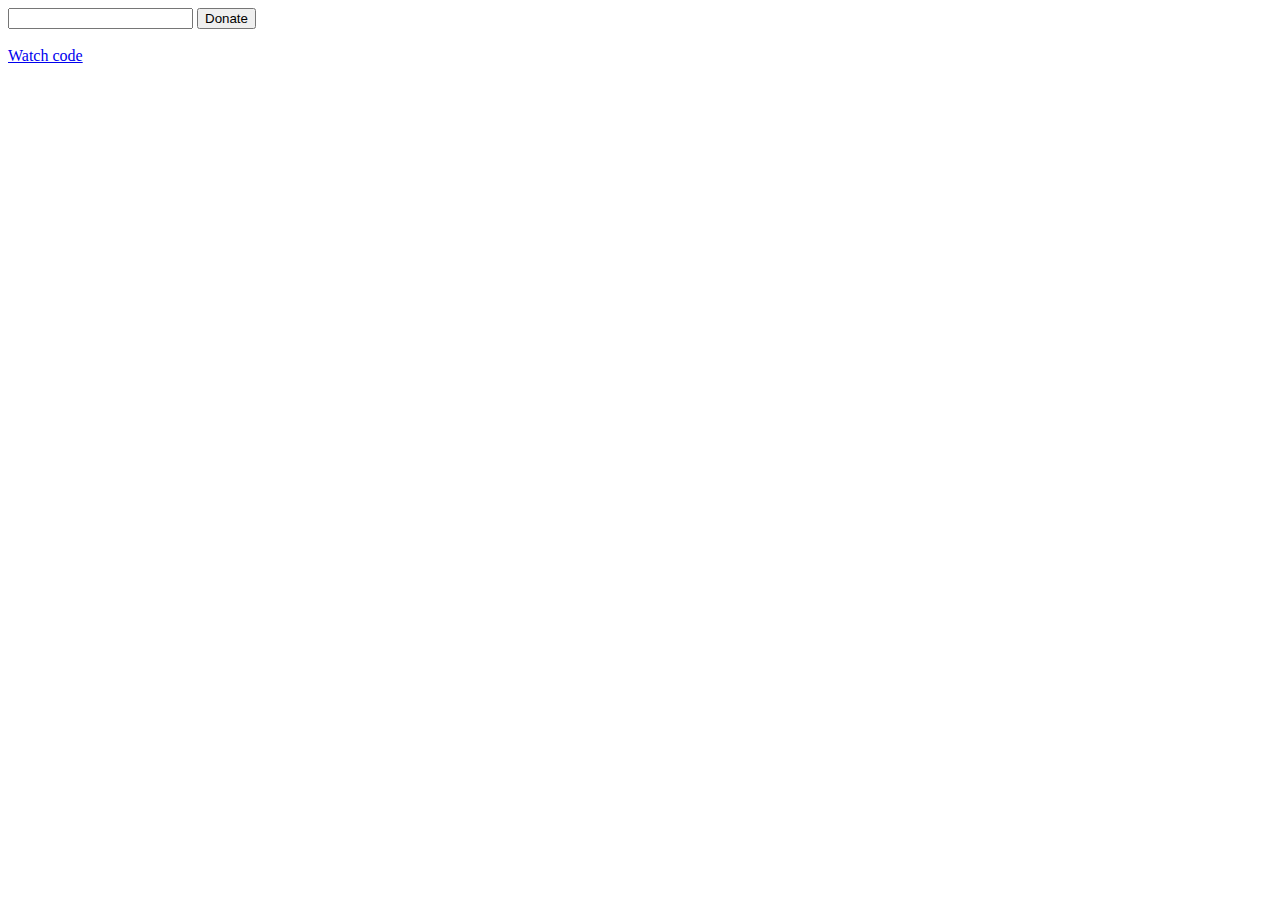
==== index.html @ c43632f7 "Update index.html" ====
<!DOCTYPE html>
<html>

<head>
  <meta charset="UTF-8">
  <meta http-equiv="X-UA-Compatible" content="IE=edge">
  <title>Pi Example</title>
  <meta name="viewport" content="width=device-width, user-scalable=yes">
  <link href="https://cdn.jsdelivr.net/npm/bootstrap@5.0.2/dist/css/bootstrap.min.css" rel="stylesheet" integrity="sha384-EVSTQN3/azprG1Anm3QDgpJLIm9Nao0Yz1ztcQTwFspd3yD65VohhpuuCOmLASjC" crossorigin="anonymous">
  <script src="https://cdn.jsdelivr.net/npm/bootstrap@5.0.2/dist/js/bootstrap.bundle.min.js" integrity="sha384-MrcW6ZMFYlzcLA8Nl+NtUVF0sA7MsXsP1UyJoMp4YLEuNSfAP+JcXn/tWtIaxVXM" crossorigin="anonymous"></script>
  <script src="https://sdk.minepi.com/pi-sdk.js"></script>
  <script src="https://code.jquery.com/jquery-3.5.1.min.js"></script>
</head>

<body>
  <div class="container form-group text-center">
    <input id="pi_donate" name="pi_donate" class="form-text" type="number" min="0" step="0.01" lang="en-US" />
    <input id="button_click" name="button_click" value="Donate" type="button" class="btn btn-primary" />
    <br /><br />
    <a href="https://github.com/rockcesar/PiNetworkDevelopments/" target="_blank" class="btn btn-link">Watch code</a>
  </div>
  
  <script type="text/javascript">
    $(document).ready(function() {
      const Pi = window.Pi;
      Pi.init({ version: "2.0" });
      
      async function auth() {
        try {
          const scopes = ['username', 'payments', 'wallet_address'];
          
          function onIncompletePaymentFound(payment) {
            $.post("server.php", {
              'action': 'complete',
              'paymentId': payment.identifier,
              'txid': payment.transaction.txid,
              'app_client': 'auth_example'
            });
          }
          
          Pi.authenticate(scopes, onIncompletePaymentFound).then(function(auth) {
            $("#button_click").click(function() {
              if (parseFloat($("#pi_donate").val()) > 0) {
                $("#button_click").prop("disabled", true);
                transfer();
              }
            });
          }).catch(function(error) {
            console.error(error);
          });
        } catch (err) {
          alert(err);
        }
      }
      
      async function transfer() {
        try {
          const payment = Pi.createPayment({
            amount: parseFloat($("#pi_donate").val()),
            memo: "Demo transfer request",
            metadata: { paymentType: "donation" }
          }, {
            onReadyForServerApproval: function(paymentId) {
              $.post("server.js", {
                'action': 'approve',
                'paymentId': paymentId,
                'app_client': 'auth_example'
              }).fail(function() {
                $("#button_click").prop("disabled", false);
              });
            },
            onReadyForServerCompletion: function(paymentId, txid) {
              $.post("server.js", {
                'action': 'complete',
                'paymentId': paymentId,
                "txid": txid,
                'app_client': 'auth_example'
              }).fail(function() {
                $("#button_click").prop("disabled", false);
              });
            },
            onCancel: function() { $("#button_click").prop("disabled", false); },
            onError: function() { $("#button_click").prop("disabled", false); }
          });
        } catch (err) {
          $("#button_click").prop("disabled", false);
          alert(err);
        }
      }
      
      auth();
    });
  </script>
</body>

</html>
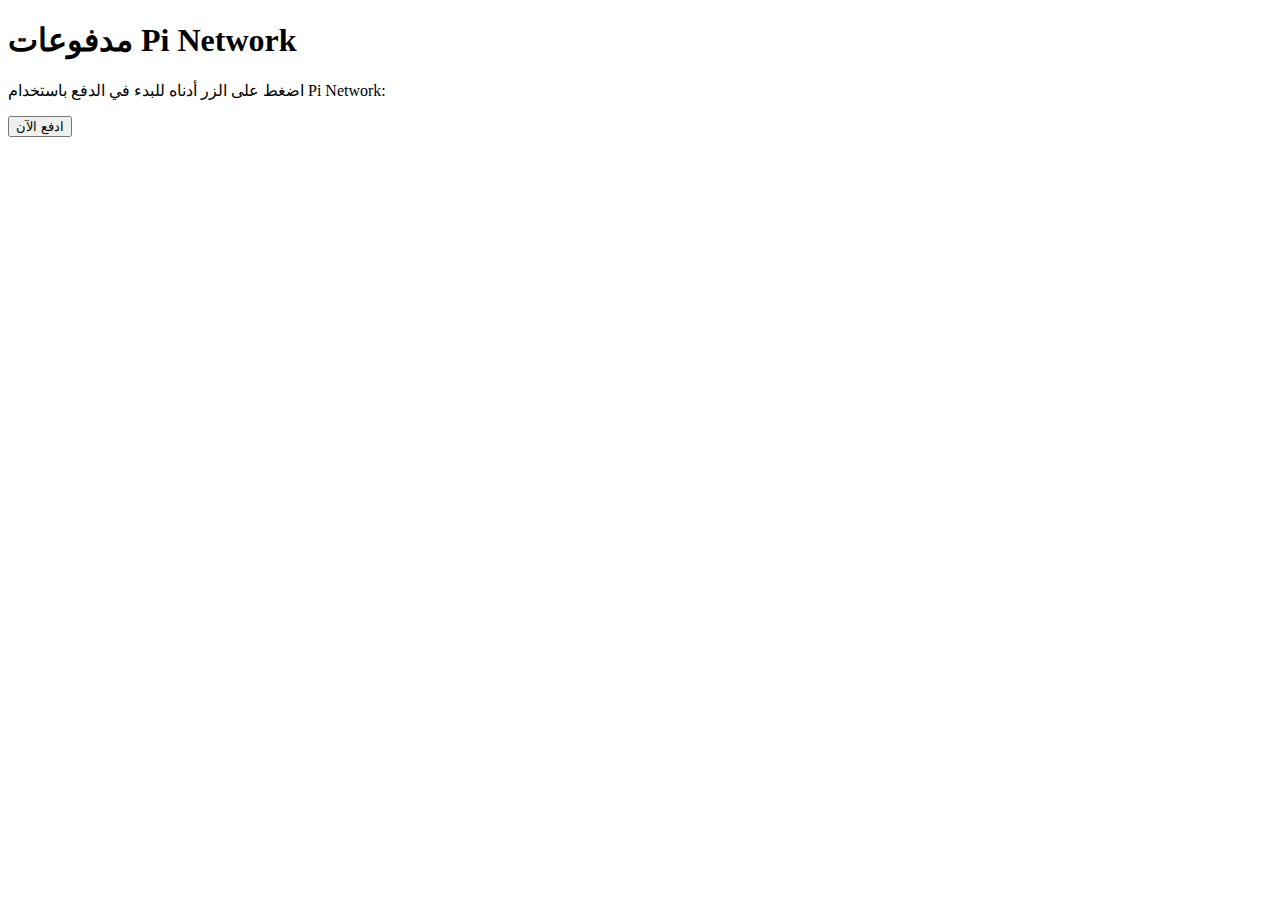
==== commit 0fb7d0b0: "Update index.html" ====
--- a/index.html
+++ b/index.html
@@ -1,96 +1,61 @@
 <!DOCTYPE html>
-<html>
-
+<html lang="en">
 <head>
   <meta charset="UTF-8">
-  <meta http-equiv="X-UA-Compatible" content="IE=edge">
-  <title>Pi Example</title>
-  <meta name="viewport" content="width=device-width, user-scalable=yes">
-  <link href="https://cdn.jsdelivr.net/npm/bootstrap@5.0.2/dist/css/bootstrap.min.css" rel="stylesheet" integrity="sha384-EVSTQN3/azprG1Anm3QDgpJLIm9Nao0Yz1ztcQTwFspd3yD65VohhpuuCOmLASjC" crossorigin="anonymous">
-  <script src="https://cdn.jsdelivr.net/npm/bootstrap@5.0.2/dist/js/bootstrap.bundle.min.js" integrity="sha384-MrcW6ZMFYlzcLA8Nl+NtUVF0sA7MsXsP1UyJoMp4YLEuNSfAP+JcXn/tWtIaxVXM" crossorigin="anonymous"></script>
-  <script src="https://sdk.minepi.com/pi-sdk.js"></script>
-  <script src="https://code.jquery.com/jquery-3.5.1.min.js"></script>
+  <meta name="viewport" content="width=device-width, initial-scale=1.0">
+  <title>مدفوعات Pi Network</title>
+  <script>
+    async function initiatePayment() {
+      const paymentData = {
+        productId: "12345", // معرف المنتج
+        amount: 10, // المبلغ بالدولار
+        memo: "Purchase Item",
+      };
+
+      try {
+        // إرسال طلب لإنشاء دفعة
+        const createResponse = await fetch("http://localhost:8000/payments/create", {
+          method: "POST",
+          headers: {
+            "Content-Type": "application/json",
+          },
+          credentials: "include", // للسماح باستخدام الكوكيز
+          body: JSON.stringify(paymentData),
+        });
+
+        const createResult = await createResponse.json();
+        if (createResponse.ok) {
+          const paymentId = createResult.paymentId; // استرجاع معرف الدفع
+
+          // تأكيد الدفع
+          const approveResponse = await fetch("http://localhost:8000/payments/approve", {
+            method: "POST",
+            headers: {
+              "Content-Type": "application/json",
+            },
+            credentials: "include",
+            body: JSON.stringify({ paymentId }),
+          });
+
+          const approveResult = await approveResponse.json();
+          if (approveResponse.ok) {
+            alert(`تمت الموافقة على الدفع: ${approveResult.message}`);
+          } else {
+            alert(`خطأ: ${approveResult.message}`);
+          }
+        } else {
+          alert(`خطأ في إنشاء الدفع: ${createResult.message}`);
+        }
+      } catch (error) {
+        console.error("حدث خطأ أثناء معالجة الدفع:", error);
+        alert("حدث خطأ أثناء الدفع. يُرجى المحاولة لاحقًا.");
+      }
+    }
+  </script>
 </head>
-
 <body>
-  <div class="container form-group text-center">
-    <input id="pi_donate" name="pi_donate" class="form-text" type="number" min="0" step="0.01" lang="en-US" />
-    <input id="button_click" name="button_click" value="Donate" type="button" class="btn btn-primary" />
-    <br /><br />
-    <a href="https://github.com/rockcesar/PiNetworkDevelopments/" target="_blank" class="btn btn-link">Watch code</a>
-  </div>
-  
-  <script type="text/javascript">
-    $(document).ready(function() {
-      const Pi = window.Pi;
-      Pi.init({ version: "2.0" });
-      
-      async function auth() {
-        try {
-          const scopes = ['username', 'payments', 'wallet_address'];
-          
-          function onIncompletePaymentFound(payment) {
-            $.post("server.php", {
-              'action': 'complete',
-              'paymentId': payment.identifier,
-              'txid': payment.transaction.txid,
-              'app_client': 'auth_example'
-            });
-          }
-          
-          Pi.authenticate(scopes, onIncompletePaymentFound).then(function(auth) {
-            $("#button_click").click(function() {
-              if (parseFloat($("#pi_donate").val()) > 0) {
-                $("#button_click").prop("disabled", true);
-                transfer();
-              }
-            });
-          }).catch(function(error) {
-            console.error(error);
-          });
-        } catch (err) {
-          alert(err);
-        }
-      }
-      
-      async function transfer() {
-        try {
-          const payment = Pi.createPayment({
-            amount: parseFloat($("#pi_donate").val()),
-            memo: "Demo transfer request",
-            metadata: { paymentType: "donation" }
-          }, {
-            onReadyForServerApproval: function(paymentId) {
-              $.post("server.js", {
-                'action': 'approve',
-                'paymentId': paymentId,
-                'app_client': 'auth_example'
-              }).fail(function() {
-                $("#button_click").prop("disabled", false);
-              });
-            },
-            onReadyForServerCompletion: function(paymentId, txid) {
-              $.post("server.js", {
-                'action': 'complete',
-                'paymentId': paymentId,
-                "txid": txid,
-                'app_client': 'auth_example'
-              }).fail(function() {
-                $("#button_click").prop("disabled", false);
-              });
-            },
-            onCancel: function() { $("#button_click").prop("disabled", false); },
-            onError: function() { $("#button_click").prop("disabled", false); }
-          });
-        } catch (err) {
-          $("#button_click").prop("disabled", false);
-          alert(err);
-        }
-      }
-      
-      auth();
-    });
-  </script>
+  <h1>مدفوعات Pi Network</h1>
+  <p>اضغط على الزر أدناه للبدء في الدفع باستخدام Pi Network:</p>
+  <button onclick="initiatePayment()">ادفع الآن</button>
 </body>
-
 </html>
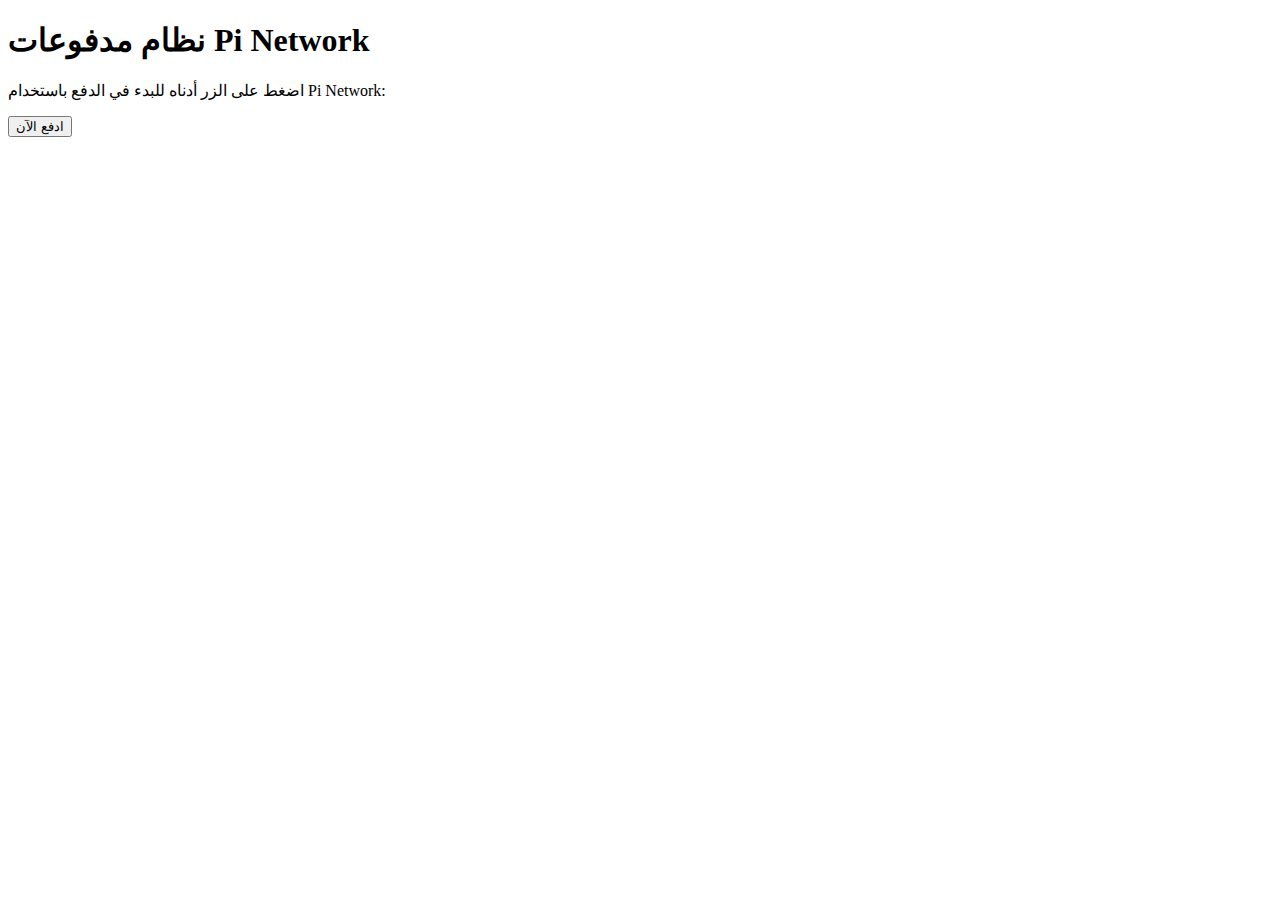
==== commit 677fa6b1: "Update index.html" ====
--- a/index.html
+++ b/index.html
@@ -5,57 +5,82 @@
   <meta name="viewport" content="width=device-width, initial-scale=1.0">
   <title>مدفوعات Pi Network</title>
   <script>
-    async function initiatePayment() {
-      const paymentData = {
-        productId: "12345", // معرف المنتج
-        amount: 10, // المبلغ بالدولار
-        memo: "Purchase Item",
-      };
+    // مفتاح API الخاص بـ Pi Network
+    const API_KEY = "wbegvil1tpnoi8o2tkieob8e5c1aluxmsit83kh6wyocipcmsw283j7fhfwebjuv";
 
+    async function createPayment(productId, amount, memo) {
       try {
-        // إرسال طلب لإنشاء دفعة
-        const createResponse = await fetch("http://localhost:8000/payments/create", {
+        // إرسال طلب إلى Pi Network لإنشاء دفعة
+        const response = await fetch("https://api.minepi.com/v2/payments", {
           method: "POST",
           headers: {
             "Content-Type": "application/json",
+            Authorization: `Key ${API_KEY}`,
           },
-          credentials: "include", // للسماح باستخدام الكوكيز
-          body: JSON.stringify(paymentData),
+          body: JSON.stringify({
+            amount: amount,
+            memo: memo,
+            metadata: { productId: productId },
+          }),
         });
 
-        const createResult = await createResponse.json();
-        if (createResponse.ok) {
-          const paymentId = createResult.paymentId; // استرجاع معرف الدفع
-
-          // تأكيد الدفع
-          const approveResponse = await fetch("http://localhost:8000/payments/approve", {
-            method: "POST",
-            headers: {
-              "Content-Type": "application/json",
-            },
-            credentials: "include",
-            body: JSON.stringify({ paymentId }),
-          });
-
-          const approveResult = await approveResponse.json();
-          if (approveResponse.ok) {
-            alert(`تمت الموافقة على الدفع: ${approveResult.message}`);
-          } else {
-            alert(`خطأ: ${approveResult.message}`);
-          }
+        if (response.ok) {
+          const data = await response.json();
+          return data.paymentId; // معرف الدفع المُنشأ
         } else {
-          alert(`خطأ في إنشاء الدفع: ${createResult.message}`);
+          const errorData = await response.json();
+          console.error("Error creating payment:", errorData);
+          alert("فشل إنشاء الدفع، تحقق من البيانات.");
+          return null;
         }
       } catch (error) {
-        console.error("حدث خطأ أثناء معالجة الدفع:", error);
-        alert("حدث خطأ أثناء الدفع. يُرجى المحاولة لاحقًا.");
+        console.error("Error:", error);
+        alert("خطأ أثناء إنشاء الدفع.");
+        return null;
+      }
+    }
+
+    async function approvePayment(paymentId) {
+      try {
+        // إرسال طلب الموافقة على الدفع
+        const response = await fetch(`https://api.minepi.com/v2/payments/${paymentId}/approve`, {
+          method: "POST",
+          headers: {
+            Authorization: `Key ${API_KEY}`,
+          },
+        });
+
+        if (response.ok) {
+          alert(`تمت الموافقة على الدفع: ${paymentId}`);
+        } else {
+          const errorData = await response.json();
+          console.error("Error approving payment:", errorData);
+          alert("فشل الموافقة على الدفع.");
+        }
+      } catch (error) {
+        console.error("Error:", error);
+        alert("حدث خطأ أثناء الموافقة على الدفع.");
+      }
+    }
+
+    async function handlePayment() {
+      const productId = "12345"; // معرف المنتج
+      const amount = 10; // المبلغ بالدولار
+      const memo = "Purchase Item"; // وصف الدفعة
+
+      // إنشاء الدفع
+      const paymentId = await createPayment(productId, amount, memo);
+
+      if (paymentId) {
+        // الموافقة على الدفع إذا تم إنشاؤه بنجاح
+        await approvePayment(paymentId);
       }
     }
   </script>
 </head>
 <body>
-  <h1>مدفوعات Pi Network</h1>
+  <h1>نظام مدفوعات Pi Network</h1>
   <p>اضغط على الزر أدناه للبدء في الدفع باستخدام Pi Network:</p>
-  <button onclick="initiatePayment()">ادفع الآن</button>
+  <button onclick="handlePayment()">ادفع الآن</button>
 </body>
 </html>
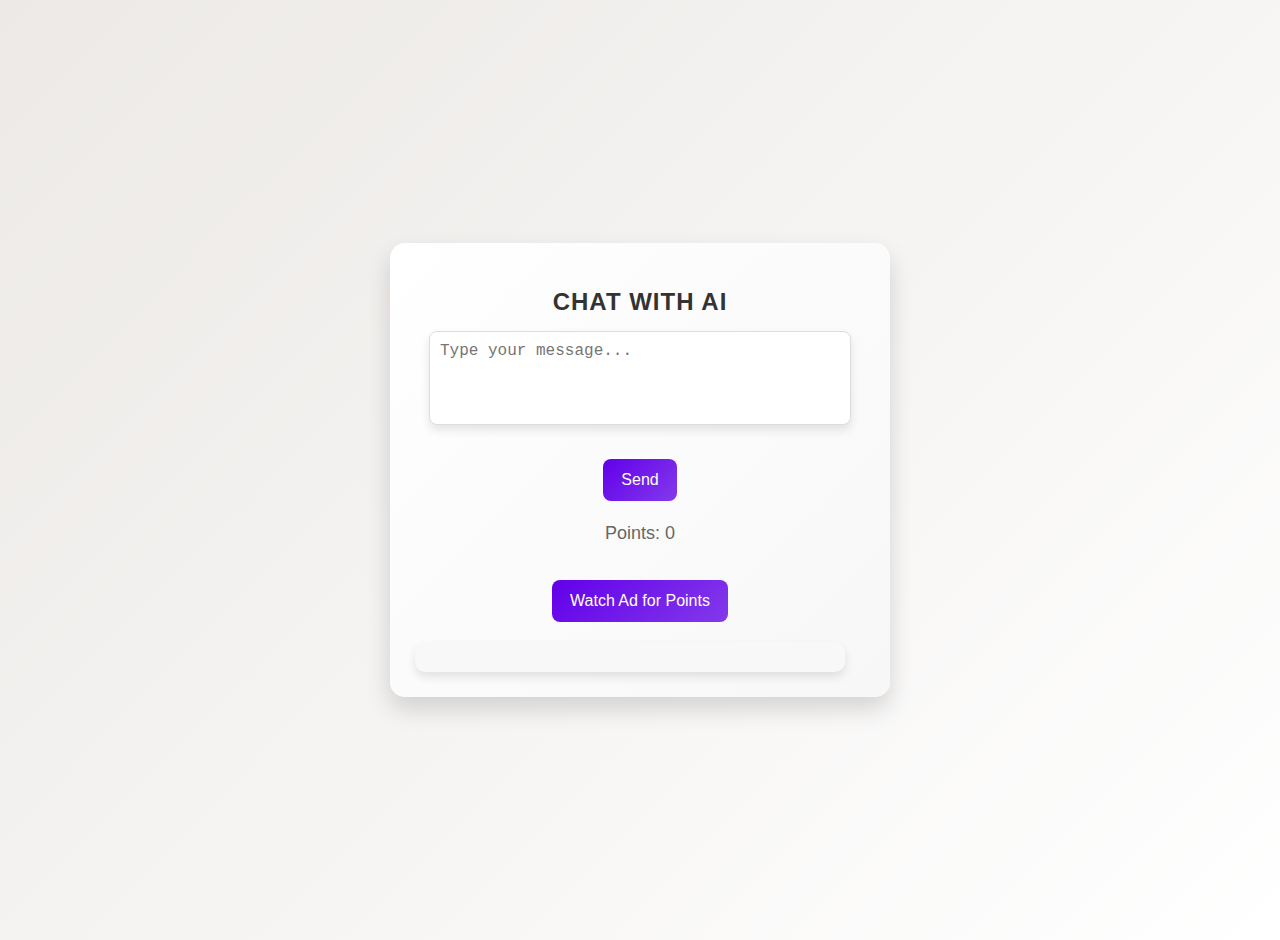
==== commit b2503e45: "Add files via upload" ====
--- a/index.html
+++ b/index.html
@@ -1,86 +1,243 @@
 <!DOCTYPE html>
 <html lang="en">
 <head>
-  <meta charset="UTF-8">
-  <meta name="viewport" content="width=device-width, initial-scale=1.0">
-  <title>مدفوعات Pi Network</title>
-  <script>
-    // مفتاح API الخاص بـ Pi Network
-    const API_KEY = "wbegvil1tpnoi8o2tkieob8e5c1aluxmsit83kh6wyocipcmsw283j7fhfwebjuv";
-
-    async function createPayment(productId, amount, memo) {
-      try {
-        // إرسال طلب إلى Pi Network لإنشاء دفعة
-        const response = await fetch("https://api.minepi.com/v2/payments", {
-          method: "POST",
-          headers: {
-            "Content-Type": "application/json",
-            Authorization: `Key ${API_KEY}`,
-          },
-          body: JSON.stringify({
-            amount: amount,
-            memo: memo,
-            metadata: { productId: productId },
-          }),
-        });
-
-        if (response.ok) {
-          const data = await response.json();
-          return data.paymentId; // معرف الدفع المُنشأ
-        } else {
-          const errorData = await response.json();
-          console.error("Error creating payment:", errorData);
-          alert("فشل إنشاء الدفع، تحقق من البيانات.");
-          return null;
-        }
-      } catch (error) {
-        console.error("Error:", error);
-        alert("خطأ أثناء إنشاء الدفع.");
-        return null;
-      }
-    }
-
-    async function approvePayment(paymentId) {
-      try {
-        // إرسال طلب الموافقة على الدفع
-        const response = await fetch(`https://api.minepi.com/v2/payments/${paymentId}/approve`, {
-          method: "POST",
-          headers: {
-            Authorization: `Key ${API_KEY}`,
-          },
-        });
-
-        if (response.ok) {
-          alert(`تمت الموافقة على الدفع: ${paymentId}`);
-        } else {
-          const errorData = await response.json();
-          console.error("Error approving payment:", errorData);
-          alert("فشل الموافقة على الدفع.");
-        }
-      } catch (error) {
-        console.error("Error:", error);
-        alert("حدث خطأ أثناء الموافقة على الدفع.");
-      }
-    }
-
-    async function handlePayment() {
-      const productId = "12345"; // معرف المنتج
-      const amount = 10; // المبلغ بالدولار
-      const memo = "Purchase Item"; // وصف الدفعة
-
-      // إنشاء الدفع
-      const paymentId = await createPayment(productId, amount, memo);
-
-      if (paymentId) {
-        // الموافقة على الدفع إذا تم إنشاؤه بنجاح
-        await approvePayment(paymentId);
-      }
-    }
-  </script>
+    <meta charset="UTF-8">
+    <meta name="viewport" content="width=device-width, initial-scale=1.0" />
+    <title>Chat with AI</title>
+    <meta name="description" content="Chat with AI and earn points by watching ads" />
+    <script type="text/javascript" src="https://ajax.googleapis.com/ajax/libs/jquery/3.6.0/jquery.min.js"></script>
+    <script src="https://sdk.minepi.com/pi-sdk.js"></script>
+    <style>
+        body {
+            font-family: "Poppins", Arial, sans-serif;
+            display: flex;
+            flex-direction: column;
+            align-items: center;
+            justify-content: center;
+            height: 100vh;
+            background: linear-gradient(135deg, #ece9e6, #ffffff);
+            text-align: center;
+            margin: 0;
+            padding: 20px;
+        }
+
+        .container {
+            background: linear-gradient(135deg, #ffffff, #f7f7f7);
+            padding: 25px;
+            border-radius: 15px;
+            box-shadow: 0px 12px 24px rgba(0, 0, 0, 0.15);
+            width: 90%;
+            max-width: 450px;
+            transition: transform 0.3s ease-in-out, box-shadow 0.3s ease-in-out;
+        }
+
+        .container:hover {
+            transform: translateY(-10px);
+            box-shadow: 0px 15px 30px rgba(0, 0, 0, 0.2);
+        }
+
+        h2 {
+            color: #333;
+            font-size: 24px;
+            margin-bottom: 15px;
+            text-transform: uppercase;
+            letter-spacing: 1px;
+        }
+
+        p {
+            color: #666;
+            font-size: 18px;
+            line-height: 1.6;
+        }
+
+        button {
+            background: linear-gradient(135deg, #6200ea, #8339ea);
+            color: white;
+            border: none;
+            padding: 12px 18px;
+            border-radius: 8px;
+            cursor: pointer;
+            margin-top: 15px;
+            font-size: 16px;
+            transition: background 0.3s ease, transform 0.2s ease;
+        }
+
+        button:hover {
+            background: linear-gradient(135deg, #3700b3, #4a00b3);
+            transform: scale(1.1);
+        }
+
+        button:active {
+            transform: scale(0.95);
+        }
+
+        textarea {
+            width: 100%;
+            max-width: 400px;
+            padding: 10px;
+            border-radius: 8px;
+            border: 1px solid #ddd;
+            margin-bottom: 15px;
+            font-size: 16px;
+            resize: none;
+            box-shadow: 0px 5px 10px rgba(0, 0, 0, 0.1);
+        }
+
+        #chatOutput {
+            background: #f8f8f8;
+            border-radius: 10px;
+            box-shadow: 0px 5px 10px rgba(0, 0, 0, 0.1);
+            padding: 15px;
+            width: 100%;
+            max-width: 400px;
+            margin-top: 20px;
+            color: #333;
+            text-align: left;
+            overflow-y: auto;
+            max-height: 200px;
+        }
+
+        .modal {
+            display: none;
+            position: fixed;
+            top: 0;
+            left: 0;
+            width: 100%;
+            height: 100%;
+            background-color: rgba(0, 0, 0, 0.5);
+            z-index: 1000;
+            justify-content: center;
+            align-items: center;
+        }
+
+        .modal-content {
+            background: white;
+            padding: 20px;
+            border-radius: 10px;
+            box-shadow: 0px 10px 20px rgba(0, 0, 0, 0.2);
+            text-align: center;
+            width: 90%;
+            max-width: 400px;
+        }
+
+        .modal-content h2 {
+            color: #6200ea;
+            margin-bottom: 15px;
+        }
+
+        .modal-content p {
+            color: #333;
+            font-size: 16px;
+            margin-bottom: 20px;
+        }
+
+        .modal-content button {
+            background: #6200ea;
+            color: white;
+            border: none;
+            padding: 10px 15px;
+            border-radius: 5px;
+            cursor: pointer;
+            margin: 5px;
+            transition: background 0.3s ease;
+        }
+
+        .modal-content button:hover {
+            background: #3700b3;
+        }
+    </style>
 </head>
 <body>
-  <h1>نظام مدفوعات Pi Network</h1>
-  <p>اضغط على الزر أدناه للبدء في الدفع باستخدام Pi Network:</p>
-  <button onclick="handlePayment()">ادفع الآن</button>
+    <div class="container">
+        <h2>Chat with AI</h2>
+        <textarea id="chatInput" rows="4" placeholder="Type your message..."></textarea>
+        <button id="sendButton">Send</button>
+        <p>Points: <span id="points">0</span></p>
+        <button id="watchAdButton">Watch Ad for Points</button>
+        <div id="chatOutput"></div>
+    </div>
+
+    <div id="pointsModal" class="modal">
+        <div class="modal-content">
+            <h2> Your points have run out.!</h2>
+            <p>You can watch an ad to get more points and continue chatting.</p>
+            <button onclick="closeModal()">closing</button>
+            <button onclick="watchAd()"> Watch the Ad</button>
+        </div>
+    </div>
+
+    <script>
+        const apiKey = "AIzaSyBbRnH6zZsKyQMbxIg7thGKCappZsJl5GI";
+        const apiUrl = "https://generativelanguage.googleapis.com/v1beta/models/gemini-1.5-flash:generateContent";
+        let points = localStorage.getItem("points") || 0;
+        document.getElementById("points").innerText = points;
+
+        document.getElementById("sendButton").addEventListener("click", sendMessage);
+        document.getElementById("watchAdButton").addEventListener("click", watchAd);
+
+        function showPointsModal() {
+            const modal = document.getElementById("pointsModal");
+            modal.style.display = "flex";
+        }
+
+        function closeModal() {
+            const modal = document.getElementById("pointsModal");
+            modal.style.display = "none";
+        }
+
+        async function sendMessage() {
+            if (points <= 0) {
+                showPointsModal();
+                return;
+            }
+            points--;
+            localStorage.setItem("points", points);
+            document.getElementById("points").innerText = points;
+
+            const message = document.getElementById("chatInput").value;
+            const response = await fetch(apiUrl + "?key=" + apiKey, {
+                method: "POST",
+                headers: { "Content-Type": "application/json" },
+                body: JSON.stringify({ contents: [{ parts: [{ text: message }] }] })
+            });
+            const data = await response.json();
+            document.getElementById("chatOutput").innerText = data.candidates[0].content.parts[0].text;
+        }
+
+        function watchAd() {
+            async function showPiAds(Pi) {
+                try {
+                    const isAdReadyResponse = await Pi.Ads.isAdReady("interstitial");
+                    if (!isAdReadyResponse.ready) await Pi.Ads.requestAd("interstitial");
+                    const showAdResponse = await Pi.Ads.showAd("interstitial");
+                    if (showAdResponse.result === "AD_CLOSED") {
+                        points += 5;
+                        localStorage.setItem("points", points);
+                        document.getElementById("points").innerText = points;
+                    }
+                } catch (err) {
+                    console.error("Ad Error:", err);
+                }
+            }
+
+            async function auth() {
+                try {
+                    const Pi = window.Pi;
+                    Pi.init({ version: "2.0" });
+                    const nativeFeaturesList = await Pi.nativeFeaturesList();
+                    if (!nativeFeaturesList.includes("ad_network")) {
+                        alert("Update Pi Browser version.");
+                        return;
+                    }
+                    Pi.authenticate(["username", "payments", "wallet_address"]).then(() => {
+                        showPiAds(Pi);
+                    }).catch(console.error);
+                } catch (err) {
+                    alert(err);
+                }
+            }
+            auth();
+        }
+    </script>
 </body>
-</html>
+</html>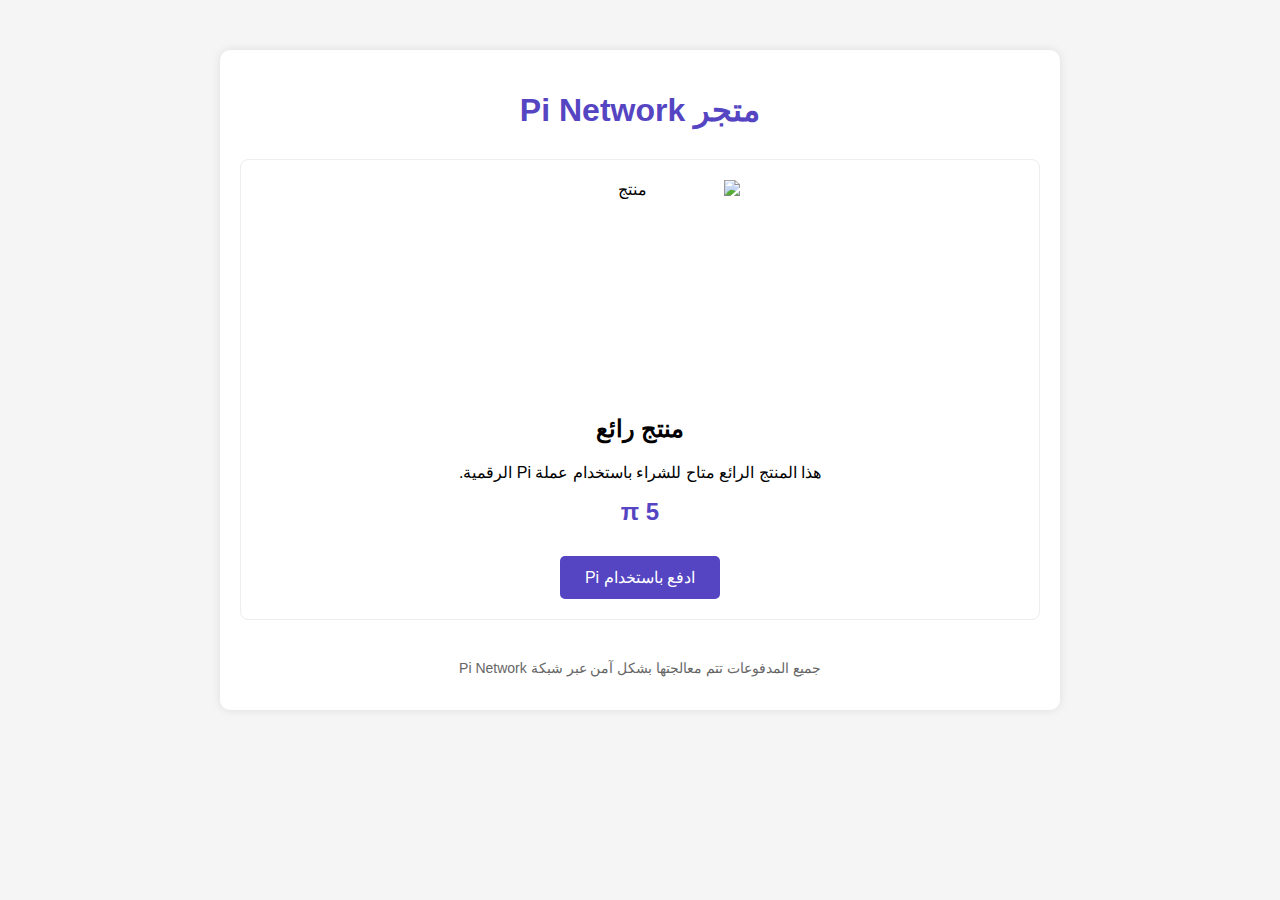
==== commit e1d60cc3: "Update index.html" ====
--- a/index.html
+++ b/index.html
@@ -1,243 +1,250 @@
 <!DOCTYPE html>
-<html lang="en">
+<html dir="rtl" lang="ar">
 <head>
     <meta charset="UTF-8">
-    <meta name="viewport" content="width=device-width, initial-scale=1.0" />
-    <title>Chat with AI</title>
-    <meta name="description" content="Chat with AI and earn points by watching ads" />
-    <script type="text/javascript" src="https://ajax.googleapis.com/ajax/libs/jquery/3.6.0/jquery.min.js"></script>
-    <script src="https://sdk.minepi.com/pi-sdk.js"></script>
+    <meta name="viewport" content="width=device-width, initial-scale=1.0">
+    <title>بوابة مدفوعات Pi Network</title>
     <style>
         body {
-            font-family: "Poppins", Arial, sans-serif;
+            font-family: 'Segoe UI', Tahoma, Geneva, Verdana, sans-serif;
+            background-color: #f5f5f5;
+            margin: 0;
+            padding: 0;
+            text-align: center;
+            direction: rtl;
+        }
+        .container {
+            max-width: 800px;
+            margin: 0 auto;
+            padding: 20px;
+            background-color: white;
+            border-radius: 10px;
+            box-shadow: 0 0 10px rgba(0, 0, 0, 0.1);
+            margin-top: 50px;
+        }
+        h1 {
+            color: #5545c2;
+            margin-bottom: 30px;
+        }
+        .product {
             display: flex;
             flex-direction: column;
             align-items: center;
-            justify-content: center;
-            height: 100vh;
-            background: linear-gradient(135deg, #ece9e6, #ffffff);
+            margin-bottom: 30px;
+            padding: 20px;
+            border: 1px solid #eee;
+            border-radius: 8px;
+        }
+        .product img {
+            width: 200px;
+            height: 200px;
+            object-fit: cover;
+            margin-bottom: 15px;
+        }
+        .product-info {
             text-align: center;
-            margin: 0;
-            padding: 20px;
-        }
-
-        .container {
-            background: linear-gradient(135deg, #ffffff, #f7f7f7);
-            padding: 25px;
-            border-radius: 15px;
-            box-shadow: 0px 12px 24px rgba(0, 0, 0, 0.15);
-            width: 90%;
-            max-width: 450px;
-            transition: transform 0.3s ease-in-out, box-shadow 0.3s ease-in-out;
-        }
-
-        .container:hover {
-            transform: translateY(-10px);
-            box-shadow: 0px 15px 30px rgba(0, 0, 0, 0.2);
-        }
-
-        h2 {
-            color: #333;
+            margin-bottom: 20px;
+        }
+        .price {
             font-size: 24px;
-            margin-bottom: 15px;
-            text-transform: uppercase;
-            letter-spacing: 1px;
-        }
-
-        p {
-            color: #666;
-            font-size: 18px;
-            line-height: 1.6;
-        }
-
-        button {
-            background: linear-gradient(135deg, #6200ea, #8339ea);
+            font-weight: bold;
+            color: #5545c2;
+            margin: 10px 0;
+        }
+        .pay-button {
+            background-color: #5545c2;
             color: white;
             border: none;
-            padding: 12px 18px;
-            border-radius: 8px;
-            cursor: pointer;
-            margin-top: 15px;
+            padding: 12px 25px;
             font-size: 16px;
-            transition: background 0.3s ease, transform 0.2s ease;
-        }
-
-        button:hover {
-            background: linear-gradient(135deg, #3700b3, #4a00b3);
-            transform: scale(1.1);
-        }
-
-        button:active {
-            transform: scale(0.95);
-        }
-
-        textarea {
-            width: 100%;
-            max-width: 400px;
-            padding: 10px;
-            border-radius: 8px;
-            border: 1px solid #ddd;
-            margin-bottom: 15px;
-            font-size: 16px;
-            resize: none;
-            box-shadow: 0px 5px 10px rgba(0, 0, 0, 0.1);
-        }
-
-        #chatOutput {
-            background: #f8f8f8;
-            border-radius: 10px;
-            box-shadow: 0px 5px 10px rgba(0, 0, 0, 0.1);
-            padding: 15px;
-            width: 100%;
-            max-width: 400px;
-            margin-top: 20px;
-            color: #333;
-            text-align: left;
-            overflow-y: auto;
-            max-height: 200px;
-        }
-
-        .modal {
-            display: none;
-            position: fixed;
-            top: 0;
-            left: 0;
-            width: 100%;
-            height: 100%;
-            background-color: rgba(0, 0, 0, 0.5);
-            z-index: 1000;
-            justify-content: center;
-            align-items: center;
-        }
-
-        .modal-content {
-            background: white;
-            padding: 20px;
-            border-radius: 10px;
-            box-shadow: 0px 10px 20px rgba(0, 0, 0, 0.2);
-            text-align: center;
-            width: 90%;
-            max-width: 400px;
-        }
-
-        .modal-content h2 {
-            color: #6200ea;
-            margin-bottom: 15px;
-        }
-
-        .modal-content p {
-            color: #333;
-            font-size: 16px;
-            margin-bottom: 20px;
-        }
-
-        .modal-content button {
-            background: #6200ea;
-            color: white;
-            border: none;
-            padding: 10px 15px;
             border-radius: 5px;
             cursor: pointer;
-            margin: 5px;
-            transition: background 0.3s ease;
-        }
-
-        .modal-content button:hover {
-            background: #3700b3;
+            transition: background-color 0.3s;
+        }
+        .pay-button:hover {
+            background-color: #443399;
+        }
+        .footer {
+            margin-top: 40px;
+            color: #666;
+            font-size: 14px;
+        }
+        .payment-status {
+            padding: 15px;
+            margin: 20px 0;
+            border-radius: 5px;
+            background-color: #f0f0f0;
+            display: none;
+        }
+        .payment-status.success {
+            background-color: #d4edda;
+            color: #155724;
+            display: block;
+        }
+        .payment-status.error {
+            background-color: #f8d7da;
+            color: #721c24;
+            display: block;
+        }
+        .payment-status.pending {
+            background-color: #fff3cd;
+            color: #856404;
+            display: block;
         }
     </style>
 </head>
 <body>
     <div class="container">
-        <h2>Chat with AI</h2>
-        <textarea id="chatInput" rows="4" placeholder="Type your message..."></textarea>
-        <button id="sendButton">Send</button>
-        <p>Points: <span id="points">0</span></p>
-        <button id="watchAdButton">Watch Ad for Points</button>
-        <div id="chatOutput"></div>
-    </div>
-
-    <div id="pointsModal" class="modal">
-        <div class="modal-content">
-            <h2> Your points have run out.!</h2>
-            <p>You can watch an ad to get more points and continue chatting.</p>
-            <button onclick="closeModal()">closing</button>
-            <button onclick="watchAd()"> Watch the Ad</button>
+        <h1>متجر Pi Network</h1>
+        
+        <div class="product">
+            <img src="/api/placeholder/400/320" alt="منتج">
+            <div class="product-info">
+                <h2>منتج رائع</h2>
+                <p>هذا المنتج الرائع متاح للشراء باستخدام عملة Pi الرقمية.</p>
+                <div class="price">5 π</div>
+            </div>
+            <button id="payWithPi" class="pay-button">ادفع باستخدام Pi</button>
+        </div>
+        
+        <div id="payment-status" class="payment-status"></div>
+        
+        <div class="footer">
+            <p>جميع المدفوعات تتم معالجتها بشكل آمن عبر شبكة Pi Network</p>
         </div>
     </div>
 
+    <!-- Pi Network SDK -->
+    <script src="https://sdk.minepi.com/pi-sdk.js"></script>
     <script>
-        const apiKey = "AIzaSyBbRnH6zZsKyQMbxIg7thGKCappZsJl5GI";
-        const apiUrl = "https://generativelanguage.googleapis.com/v1beta/models/gemini-1.5-flash:generateContent";
-        let points = localStorage.getItem("points") || 0;
-        document.getElementById("points").innerText = points;
-
-        document.getElementById("sendButton").addEventListener("click", sendMessage);
-        document.getElementById("watchAdButton").addEventListener("click", watchAd);
-
-        function showPointsModal() {
-            const modal = document.getElementById("pointsModal");
-            modal.style.display = "flex";
-        }
-
-        function closeModal() {
-            const modal = document.getElementById("pointsModal");
-            modal.style.display = "none";
-        }
-
-        async function sendMessage() {
-            if (points <= 0) {
-                showPointsModal();
-                return;
-            }
-            points--;
-            localStorage.setItem("points", points);
-            document.getElementById("points").innerText = points;
-
-            const message = document.getElementById("chatInput").value;
-            const response = await fetch(apiUrl + "?key=" + apiKey, {
-                method: "POST",
-                headers: { "Content-Type": "application/json" },
-                body: JSON.stringify({ contents: [{ parts: [{ text: message }] }] })
+        document.addEventListener('DOMContentLoaded', function() {
+            // تهيئة Pi SDK مع مفتاح API
+            const Pi = window.Pi;
+            const apiKey = "dpmopijgtltrtr3dvlrhvvzwj3r5tzrkah4susl2xr65djqah2aaeft1btonafck";
+            
+            // تهيئة SDK مع المفتاح
+            Pi.init({ 
+                version: "2.0", 
+                sandbox: true,
+                apiKey: apiKey
             });
-            const data = await response.json();
-            document.getElementById("chatOutput").innerText = data.candidates[0].content.parts[0].text;
-        }
-
-        function watchAd() {
-            async function showPiAds(Pi) {
+            
+            // استمع لأحداث الزر
+            document.getElementById('payWithPi').addEventListener('click', function() {
+                makePayment();
+            });
+            
+            // دالة إجراء المدفوعات
+            async function makePayment() {
                 try {
-                    const isAdReadyResponse = await Pi.Ads.isAdReady("interstitial");
-                    if (!isAdReadyResponse.ready) await Pi.Ads.requestAd("interstitial");
-                    const showAdResponse = await Pi.Ads.showAd("interstitial");
-                    if (showAdResponse.result === "AD_CLOSED") {
-                        points += 5;
-                        localStorage.setItem("points", points);
-                        document.getElementById("points").innerText = points;
-                    }
-                } catch (err) {
-                    console.error("Ad Error:", err);
+                    updatePaymentStatus("جاري تحضير عملية الدفع...", "pending");
+                    
+                    // تسجيل الدخول باستخدام Pi
+                    const authResponse = await Pi.authenticate(['payments'], onIncompletePaymentFound);
+                    const user = authResponse.user;
+                    
+                    updatePaymentStatus("تم تسجيل الدخول كـ " + user.username + ". جاري إنشاء معاملة دفع...", "pending");
+                    
+                    const paymentData = {
+                        amount: 5,
+                        memo: "شراء منتج رائع",
+                        metadata: { 
+                            orderId: "ORDER_" + Math.floor(Math.random() * 1000000),
+                            userId: user.uid,
+                            timestamp: new Date().toISOString()
+                        }
+                    };
+                    
+                    // إنشاء معاملة دفع
+                    const payment = await Pi.createPayment(paymentData);
+                    
+                    // التحقق من المعاملة وإكمالها
+                    const paymentId = payment.identifier;
+                    updatePaymentStatus("تم إنشاء معاملة دفع بنجاح. رقم المعاملة: " + paymentId + ". جاري التحقق...", "pending");
+                    
+                    // إرسال المعاملة للخادم للتحقق منها (هذا سيكون مرتبط بخادم backend حقيقي)
+                    // في بيئة حقيقية، ستحتاج إلى معالجة هذا بواسطة خادم backend
+                    
+                    // محاكاة استدعاء API لتأكيد الدفع
+                    simulateApiCall(paymentId, apiKey)
+                        .then(response => {
+                            if (response.success) {
+                                updatePaymentStatus("تمت عملية الدفع بنجاح! رقم المعاملة: " + paymentId, "success");
+                            } else {
+                                updatePaymentStatus("فشلت عملية الدفع: " + response.message, "error");
+                            }
+                        })
+                        .catch(error => {
+                            updatePaymentStatus("حدث خطأ أثناء معالجة الدفع: " + error.message, "error");
+                        });
+                    
+                } catch (error) {
+                    updatePaymentStatus("حدث خطأ: " + error.message, "error");
+                    console.error(error);
                 }
             }
-
-            async function auth() {
-                try {
-                    const Pi = window.Pi;
-                    Pi.init({ version: "2.0" });
-                    const nativeFeaturesList = await Pi.nativeFeaturesList();
-                    if (!nativeFeaturesList.includes("ad_network")) {
-                        alert("Update Pi Browser version.");
-                        return;
-                    }
-                    Pi.authenticate(["username", "payments", "wallet_address"]).then(() => {
-                        showPiAds(Pi);
-                    }).catch(console.error);
-                } catch (err) {
-                    alert(err);
+            
+            // محاكاة استدعاء API (في البيئة الحقيقية، سيكون هذا طلبًا إلى خادم backend)
+            function simulateApiCall(paymentId, apiKey) {
+                return new Promise((resolve, reject) => {
+                    console.log("إرسال طلب تحقق من الدفع للخادم باستخدام المفتاح: " + apiKey);
+                    console.log("رقم معاملة الدفع: " + paymentId);
+                    
+                    // محاكاة تأخير الشبكة
+                    setTimeout(() => {
+                        // 90% فرصة نجاح للمحاكاة
+                        if (Math.random() < 0.9) {
+                            resolve({
+                                success: true,
+                                paymentId: paymentId,
+                                message: "تمت معالجة الدفع بنجاح"
+                            });
+                        } else {
+                            reject({
+                                success: false,
+                                message: "فشل التحقق من الدفع"
+                            });
+                        }
+                    }, 2000);
+                });
+            }
+            
+            // معالج للمدفوعات غير المكتملة
+            function onIncompletePaymentFound(payment) {
+                updatePaymentStatus("وجدنا معاملة غير مكتملة. رقم المعاملة: " + payment.identifier + ". جاري المعالجة...", "pending");
+                console.log("معاملة غير مكتملة:", payment);
+                
+                // في البيئة الحقيقية، ستتحقق من حالة هذه المعاملة على الخادم الخاص بك
+                // وإما إكمالها أو إلغائها
+                
+                // محاكاة استكمال المعاملة غير المكتملة
+                simulateApiCall(payment.identifier, apiKey)
+                    .then(response => {
+                        if (response.success) {
+                            updatePaymentStatus("تم استكمال المعاملة غير المكتملة بنجاح!", "success");
+                        } else {
+                            updatePaymentStatus("فشل استكمال المعاملة غير المكتملة: " + response.message, "error");
+                        }
+                    })
+                    .catch(error => {
+                        updatePaymentStatus("حدث خطأ أثناء معالجة المعاملة غير المكتملة: " + error.message, "error");
+                    });
+            }
+            
+            // تحديث حالة الدفع في واجهة المستخدم
+            function updatePaymentStatus(message, status) {
+                const statusElement = document.getElementById('payment-status');
+                statusElement.textContent = message;
+                
+                // إزالة جميع الفئات السابقة
+                statusElement.classList.remove('success', 'error', 'pending');
+                
+                // إضافة الفئة المناسبة
+                if (status) {
+                    statusElement.classList.add(status);
                 }
             }
-            auth();
-        }
+        });
     </script>
 </body>
-</html>+</html>
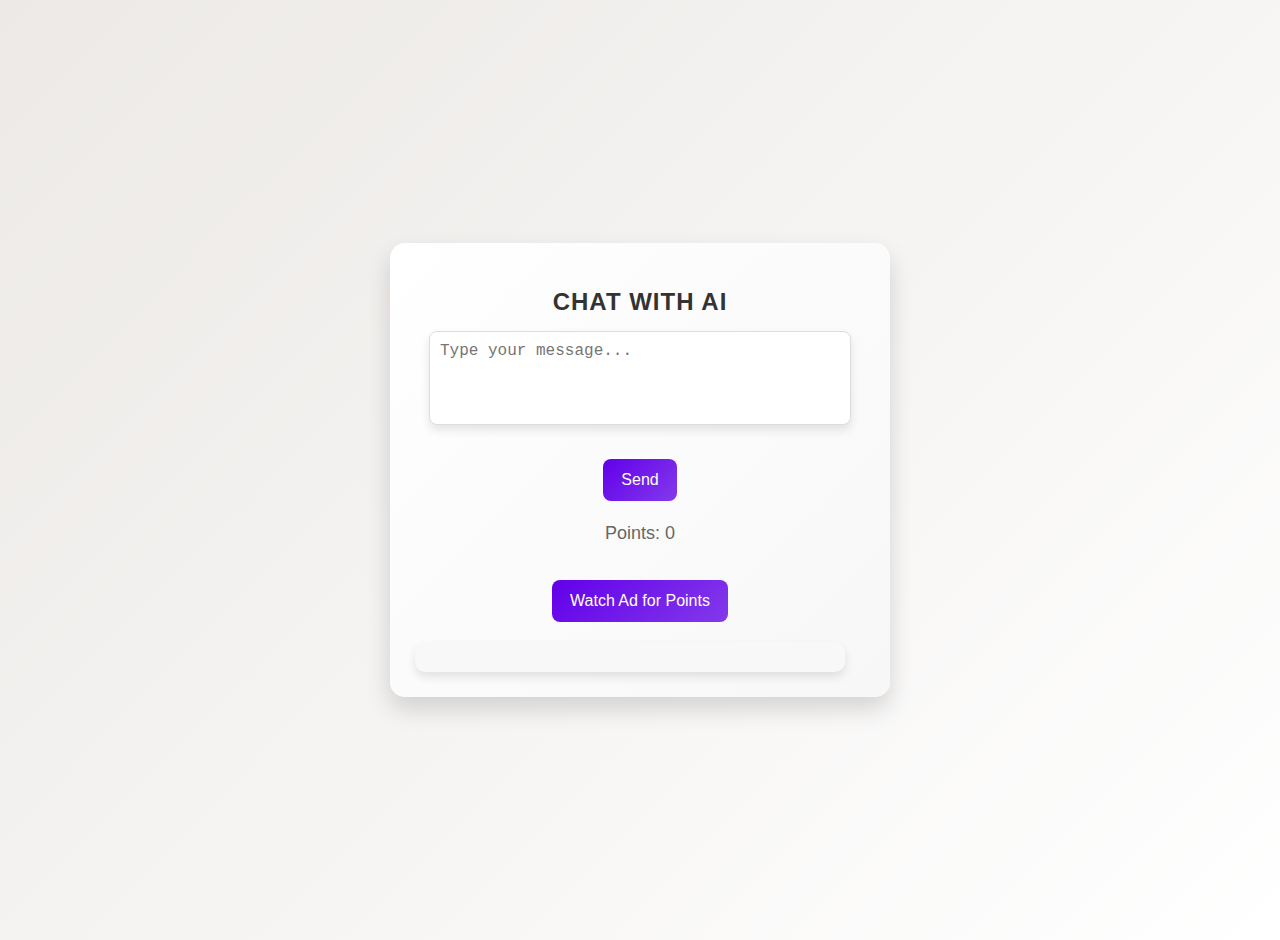
==== commit 3a11e28e: "Update index.html" ====
--- a/index.html
+++ b/index.html
@@ -1,250 +1,243 @@
 <!DOCTYPE html>
-<html dir="rtl" lang="ar">
+<html lang="en">
 <head>
     <meta charset="UTF-8">
-    <meta name="viewport" content="width=device-width, initial-scale=1.0">
-    <title>بوابة مدفوعات Pi Network</title>
+    <meta name="viewport" content="width=device-width, initial-scale=1.0" />
+    <title>Chat with AI</title>
+    <meta name="description" content="Chat with AI and earn points by watching ads" />
+    <script type="text/javascript" src="https://ajax.googleapis.com/ajax/libs/jquery/3.6.0/jquery.min.js"></script>
+    <script src="https://sdk.minepi.com/pi-sdk.js"></script>
     <style>
         body {
-            font-family: 'Segoe UI', Tahoma, Geneva, Verdana, sans-serif;
-            background-color: #f5f5f5;
-            margin: 0;
-            padding: 0;
-            text-align: center;
-            direction: rtl;
-        }
-        .container {
-            max-width: 800px;
-            margin: 0 auto;
-            padding: 20px;
-            background-color: white;
-            border-radius: 10px;
-            box-shadow: 0 0 10px rgba(0, 0, 0, 0.1);
-            margin-top: 50px;
-        }
-        h1 {
-            color: #5545c2;
-            margin-bottom: 30px;
-        }
-        .product {
+            font-family: "Poppins", Arial, sans-serif;
             display: flex;
             flex-direction: column;
             align-items: center;
-            margin-bottom: 30px;
+            justify-content: center;
+            height: 100vh;
+            background: linear-gradient(135deg, #ece9e6, #ffffff);
+            text-align: center;
+            margin: 0;
             padding: 20px;
-            border: 1px solid #eee;
-            border-radius: 8px;
-        }
-        .product img {
-            width: 200px;
-            height: 200px;
-            object-fit: cover;
+        }
+
+        .container {
+            background: linear-gradient(135deg, #ffffff, #f7f7f7);
+            padding: 25px;
+            border-radius: 15px;
+            box-shadow: 0px 12px 24px rgba(0, 0, 0, 0.15);
+            width: 90%;
+            max-width: 450px;
+            transition: transform 0.3s ease-in-out, box-shadow 0.3s ease-in-out;
+        }
+
+        .container:hover {
+            transform: translateY(-10px);
+            box-shadow: 0px 15px 30px rgba(0, 0, 0, 0.2);
+        }
+
+        h2 {
+            color: #333;
+            font-size: 24px;
             margin-bottom: 15px;
-        }
-        .product-info {
-            text-align: center;
-            margin-bottom: 20px;
-        }
-        .price {
-            font-size: 24px;
-            font-weight: bold;
-            color: #5545c2;
-            margin: 10px 0;
-        }
-        .pay-button {
-            background-color: #5545c2;
+            text-transform: uppercase;
+            letter-spacing: 1px;
+        }
+
+        p {
+            color: #666;
+            font-size: 18px;
+            line-height: 1.6;
+        }
+
+        button {
+            background: linear-gradient(135deg, #6200ea, #8339ea);
             color: white;
             border: none;
-            padding: 12px 25px;
+            padding: 12px 18px;
+            border-radius: 8px;
+            cursor: pointer;
+            margin-top: 15px;
             font-size: 16px;
+            transition: background 0.3s ease, transform 0.2s ease;
+        }
+
+        button:hover {
+            background: linear-gradient(135deg, #3700b3, #4a00b3);
+            transform: scale(1.1);
+        }
+
+        button:active {
+            transform: scale(0.95);
+        }
+
+        textarea {
+            width: 100%;
+            max-width: 400px;
+            padding: 10px;
+            border-radius: 8px;
+            border: 1px solid #ddd;
+            margin-bottom: 15px;
+            font-size: 16px;
+            resize: none;
+            box-shadow: 0px 5px 10px rgba(0, 0, 0, 0.1);
+        }
+
+        #chatOutput {
+            background: #f8f8f8;
+            border-radius: 10px;
+            box-shadow: 0px 5px 10px rgba(0, 0, 0, 0.1);
+            padding: 15px;
+            width: 100%;
+            max-width: 400px;
+            margin-top: 20px;
+            color: #333;
+            text-align: left;
+            overflow-y: auto;
+            max-height: 200px;
+        }
+
+        .modal {
+            display: none;
+            position: fixed;
+            top: 0;
+            left: 0;
+            width: 100%;
+            height: 100%;
+            background-color: rgba(0, 0, 0, 0.5);
+            z-index: 1000;
+            justify-content: center;
+            align-items: center;
+        }
+
+        .modal-content {
+            background: white;
+            padding: 20px;
+            border-radius: 10px;
+            box-shadow: 0px 10px 20px rgba(0, 0, 0, 0.2);
+            text-align: center;
+            width: 90%;
+            max-width: 400px;
+        }
+
+        .modal-content h2 {
+            color: #6200ea;
+            margin-bottom: 15px;
+        }
+
+        .modal-content p {
+            color: #333;
+            font-size: 16px;
+            margin-bottom: 20px;
+        }
+
+        .modal-content button {
+            background: #6200ea;
+            color: white;
+            border: none;
+            padding: 10px 15px;
             border-radius: 5px;
             cursor: pointer;
-            transition: background-color 0.3s;
-        }
-        .pay-button:hover {
-            background-color: #443399;
-        }
-        .footer {
-            margin-top: 40px;
-            color: #666;
-            font-size: 14px;
-        }
-        .payment-status {
-            padding: 15px;
-            margin: 20px 0;
-            border-radius: 5px;
-            background-color: #f0f0f0;
-            display: none;
-        }
-        .payment-status.success {
-            background-color: #d4edda;
-            color: #155724;
-            display: block;
-        }
-        .payment-status.error {
-            background-color: #f8d7da;
-            color: #721c24;
-            display: block;
-        }
-        .payment-status.pending {
-            background-color: #fff3cd;
-            color: #856404;
-            display: block;
+            margin: 5px;
+            transition: background 0.3s ease;
+        }
+
+        .modal-content button:hover {
+            background: #3700b3;
         }
     </style>
 </head>
 <body>
     <div class="container">
-        <h1>متجر Pi Network</h1>
-        
-        <div class="product">
-            <img src="/api/placeholder/400/320" alt="منتج">
-            <div class="product-info">
-                <h2>منتج رائع</h2>
-                <p>هذا المنتج الرائع متاح للشراء باستخدام عملة Pi الرقمية.</p>
-                <div class="price">5 π</div>
-            </div>
-            <button id="payWithPi" class="pay-button">ادفع باستخدام Pi</button>
-        </div>
-        
-        <div id="payment-status" class="payment-status"></div>
-        
-        <div class="footer">
-            <p>جميع المدفوعات تتم معالجتها بشكل آمن عبر شبكة Pi Network</p>
+        <h2>Chat with AI</h2>
+        <textarea id="chatInput" rows="4" placeholder="Type your message..."></textarea>
+        <button id="sendButton">Send</button>
+        <p>Points: <span id="points">0</span></p>
+        <button id="watchAdButton">Watch Ad for Points</button>
+        <div id="chatOutput"></div>
+    </div>
+
+    <div id="pointsModal" class="modal">
+        <div class="modal-content">
+            <h2> Your points have run out.!</h2>
+            <p>You can watch an ad to get more points and continue chatting.</p>
+            <button onclick="closeModal()">closing</button>
+            <button onclick="watchAd()"> Watch the Ad</button>
         </div>
     </div>
 
-    <!-- Pi Network SDK -->
-    <script src="https://sdk.minepi.com/pi-sdk.js"></script>
     <script>
-        document.addEventListener('DOMContentLoaded', function() {
-            // تهيئة Pi SDK مع مفتاح API
-            const Pi = window.Pi;
-            const apiKey = "dpmopijgtltrtr3dvlrhvvzwj3r5tzrkah4susl2xr65djqah2aaeft1btonafck";
-            
-            // تهيئة SDK مع المفتاح
-            Pi.init({ 
-                version: "2.0", 
-                sandbox: true,
-                apiKey: apiKey
+        const apiKey = "AIzaSyBbRnH6zZsKyQMbxIg7thGKCappZsJl5GI";
+        const apiUrl = "https://generativelanguage.googleapis.com/v1beta/models/gemini-1.5-flash:generateContent";
+        let points = localStorage.getItem("points") || 0;
+        document.getElementById("points").innerText = points;
+
+        document.getElementById("sendButton").addEventListener("click", sendMessage);
+        document.getElementById("watchAdButton").addEventListener("click", watchAd);
+
+        function showPointsModal() {
+            const modal = document.getElementById("pointsModal");
+            modal.style.display = "flex";
+        }
+
+        function closeModal() {
+            const modal = document.getElementById("pointsModal");
+            modal.style.display = "none";
+        }
+
+        async function sendMessage() {
+            if (points <= 0) {
+                showPointsModal();
+                return;
+            }
+            points--;
+            localStorage.setItem("points", points);
+            document.getElementById("points").innerText = points;
+
+            const message = document.getElementById("chatInput").value;
+            const response = await fetch(apiUrl + "?key=" + apiKey, {
+                method: "POST",
+                headers: { "Content-Type": "application/json" },
+                body: JSON.stringify({ contents: [{ parts: [{ text: message }] }] })
             });
-            
-            // استمع لأحداث الزر
-            document.getElementById('payWithPi').addEventListener('click', function() {
-                makePayment();
-            });
-            
-            // دالة إجراء المدفوعات
-            async function makePayment() {
+            const data = await response.json();
+            document.getElementById("chatOutput").innerText = data.candidates[0].content.parts[0].text;
+        }
+
+        function watchAd() {
+            async function showPiAds(Pi) {
                 try {
-                    updatePaymentStatus("جاري تحضير عملية الدفع...", "pending");
-                    
-                    // تسجيل الدخول باستخدام Pi
-                    const authResponse = await Pi.authenticate(['payments'], onIncompletePaymentFound);
-                    const user = authResponse.user;
-                    
-                    updatePaymentStatus("تم تسجيل الدخول كـ " + user.username + ". جاري إنشاء معاملة دفع...", "pending");
-                    
-                    const paymentData = {
-                        amount: 5,
-                        memo: "شراء منتج رائع",
-                        metadata: { 
-                            orderId: "ORDER_" + Math.floor(Math.random() * 1000000),
-                            userId: user.uid,
-                            timestamp: new Date().toISOString()
-                        }
-                    };
-                    
-                    // إنشاء معاملة دفع
-                    const payment = await Pi.createPayment(paymentData);
-                    
-                    // التحقق من المعاملة وإكمالها
-                    const paymentId = payment.identifier;
-                    updatePaymentStatus("تم إنشاء معاملة دفع بنجاح. رقم المعاملة: " + paymentId + ". جاري التحقق...", "pending");
-                    
-                    // إرسال المعاملة للخادم للتحقق منها (هذا سيكون مرتبط بخادم backend حقيقي)
-                    // في بيئة حقيقية، ستحتاج إلى معالجة هذا بواسطة خادم backend
-                    
-                    // محاكاة استدعاء API لتأكيد الدفع
-                    simulateApiCall(paymentId, apiKey)
-                        .then(response => {
-                            if (response.success) {
-                                updatePaymentStatus("تمت عملية الدفع بنجاح! رقم المعاملة: " + paymentId, "success");
-                            } else {
-                                updatePaymentStatus("فشلت عملية الدفع: " + response.message, "error");
-                            }
-                        })
-                        .catch(error => {
-                            updatePaymentStatus("حدث خطأ أثناء معالجة الدفع: " + error.message, "error");
-                        });
-                    
-                } catch (error) {
-                    updatePaymentStatus("حدث خطأ: " + error.message, "error");
-                    console.error(error);
+                    const isAdReadyResponse = await Pi.Ads.isAdReady("interstitial");
+                    if (!isAdReadyResponse.ready) await Pi.Ads.requestAd("interstitial");
+                    const showAdResponse = await Pi.Ads.showAd("interstitial");
+                    if (showAdResponse.result === "AD_CLOSED") {
+                        points += 5;
+                        localStorage.setItem("points", points);
+                        document.getElementById("points").innerText = points;
+                    }
+                } catch (err) {
+                    console.error("Ad Error:", err);
                 }
             }
-            
-            // محاكاة استدعاء API (في البيئة الحقيقية، سيكون هذا طلبًا إلى خادم backend)
-            function simulateApiCall(paymentId, apiKey) {
-                return new Promise((resolve, reject) => {
-                    console.log("إرسال طلب تحقق من الدفع للخادم باستخدام المفتاح: " + apiKey);
-                    console.log("رقم معاملة الدفع: " + paymentId);
-                    
-                    // محاكاة تأخير الشبكة
-                    setTimeout(() => {
-                        // 90% فرصة نجاح للمحاكاة
-                        if (Math.random() < 0.9) {
-                            resolve({
-                                success: true,
-                                paymentId: paymentId,
-                                message: "تمت معالجة الدفع بنجاح"
-                            });
-                        } else {
-                            reject({
-                                success: false,
-                                message: "فشل التحقق من الدفع"
-                            });
-                        }
-                    }, 2000);
-                });
-            }
-            
-            // معالج للمدفوعات غير المكتملة
-            function onIncompletePaymentFound(payment) {
-                updatePaymentStatus("وجدنا معاملة غير مكتملة. رقم المعاملة: " + payment.identifier + ". جاري المعالجة...", "pending");
-                console.log("معاملة غير مكتملة:", payment);
-                
-                // في البيئة الحقيقية، ستتحقق من حالة هذه المعاملة على الخادم الخاص بك
-                // وإما إكمالها أو إلغائها
-                
-                // محاكاة استكمال المعاملة غير المكتملة
-                simulateApiCall(payment.identifier, apiKey)
-                    .then(response => {
-                        if (response.success) {
-                            updatePaymentStatus("تم استكمال المعاملة غير المكتملة بنجاح!", "success");
-                        } else {
-                            updatePaymentStatus("فشل استكمال المعاملة غير المكتملة: " + response.message, "error");
-                        }
-                    })
-                    .catch(error => {
-                        updatePaymentStatus("حدث خطأ أثناء معالجة المعاملة غير المكتملة: " + error.message, "error");
-                    });
-            }
-            
-            // تحديث حالة الدفع في واجهة المستخدم
-            function updatePaymentStatus(message, status) {
-                const statusElement = document.getElementById('payment-status');
-                statusElement.textContent = message;
-                
-                // إزالة جميع الفئات السابقة
-                statusElement.classList.remove('success', 'error', 'pending');
-                
-                // إضافة الفئة المناسبة
-                if (status) {
-                    statusElement.classList.add(status);
+
+            async function auth() {
+                try {
+                    const Pi = window.Pi;
+                    Pi.init({ version: "2.0" });
+                    const nativeFeaturesList = await Pi.nativeFeaturesList();
+                    if (!nativeFeaturesList.includes("ad_network")) {
+                        alert("Update Pi Browser version.");
+                        return;
+                    }
+                    Pi.authenticate(["username", "payments", "wallet_address"]).then(() => {
+                        showPiAds(Pi);
+                    }).catch(console.error);
+                } catch (err) {
+                    alert(err);
                 }
             }
-        });
+            auth();
+        }
     </script>
 </body>
 </html>
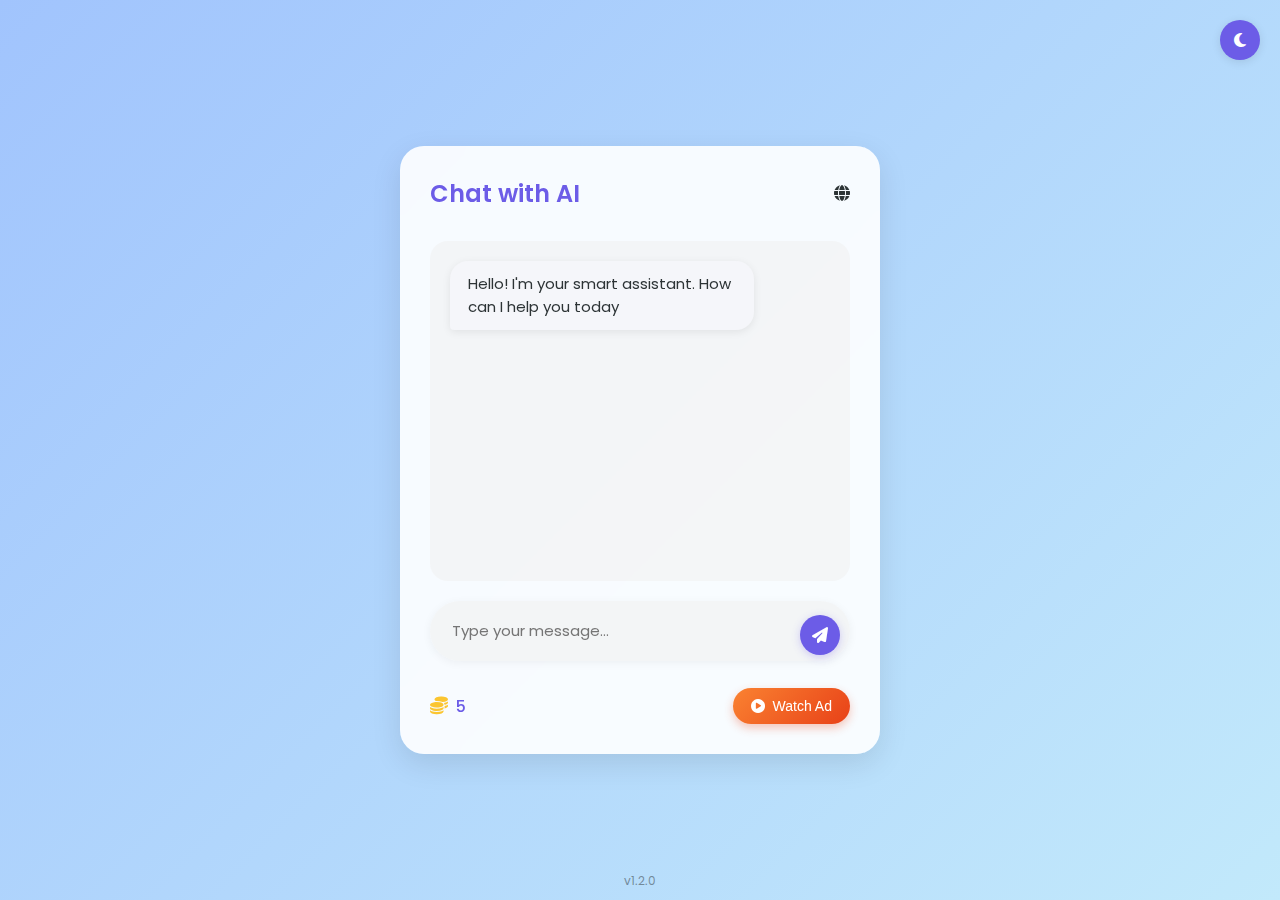
==== commit ac3314a5: "Update index.html" ====
--- a/index.html
+++ b/index.html
@@ -1,243 +1,700 @@
 <!DOCTYPE html>
-<html lang="en">
+<html lang="en" dir="auto">
 <head>
-    <meta charset="UTF-8">
-    <meta name="viewport" content="width=device-width, initial-scale=1.0" />
-    <title>Chat with AI</title>
-    <meta name="description" content="Chat with AI and earn points by watching ads" />
-    <script type="text/javascript" src="https://ajax.googleapis.com/ajax/libs/jquery/3.6.0/jquery.min.js"></script>
-    <script src="https://sdk.minepi.com/pi-sdk.js"></script>
-    <style>
-        body {
-            font-family: "Poppins", Arial, sans-serif;
-            display: flex;
-            flex-direction: column;
-            align-items: center;
-            justify-content: center;
-            height: 100vh;
-            background: linear-gradient(135deg, #ece9e6, #ffffff);
-            text-align: center;
-            margin: 0;
-            padding: 20px;
-        }
-
-        .container {
-            background: linear-gradient(135deg, #ffffff, #f7f7f7);
-            padding: 25px;
-            border-radius: 15px;
-            box-shadow: 0px 12px 24px rgba(0, 0, 0, 0.15);
-            width: 90%;
-            max-width: 450px;
-            transition: transform 0.3s ease-in-out, box-shadow 0.3s ease-in-out;
-        }
-
-        .container:hover {
-            transform: translateY(-10px);
-            box-shadow: 0px 15px 30px rgba(0, 0, 0, 0.2);
-        }
-
-        h2 {
-            color: #333;
-            font-size: 24px;
-            margin-bottom: 15px;
-            text-transform: uppercase;
-            letter-spacing: 1px;
-        }
-
-        p {
-            color: #666;
-            font-size: 18px;
-            line-height: 1.6;
-        }
-
-        button {
-            background: linear-gradient(135deg, #6200ea, #8339ea);
-            color: white;
-            border: none;
-            padding: 12px 18px;
-            border-radius: 8px;
-            cursor: pointer;
-            margin-top: 15px;
-            font-size: 16px;
-            transition: background 0.3s ease, transform 0.2s ease;
-        }
-
-        button:hover {
-            background: linear-gradient(135deg, #3700b3, #4a00b3);
-            transform: scale(1.1);
-        }
-
-        button:active {
-            transform: scale(0.95);
-        }
-
-        textarea {
-            width: 100%;
-            max-width: 400px;
-            padding: 10px;
-            border-radius: 8px;
-            border: 1px solid #ddd;
-            margin-bottom: 15px;
-            font-size: 16px;
-            resize: none;
-            box-shadow: 0px 5px 10px rgba(0, 0, 0, 0.1);
-        }
-
-        #chatOutput {
-            background: #f8f8f8;
-            border-radius: 10px;
-            box-shadow: 0px 5px 10px rgba(0, 0, 0, 0.1);
-            padding: 15px;
-            width: 100%;
-            max-width: 400px;
-            margin-top: 20px;
-            color: #333;
-            text-align: left;
-            overflow-y: auto;
-            max-height: 200px;
-        }
-
-        .modal {
-            display: none;
-            position: fixed;
-            top: 0;
-            left: 0;
-            width: 100%;
-            height: 100%;
-            background-color: rgba(0, 0, 0, 0.5);
-            z-index: 1000;
-            justify-content: center;
-            align-items: center;
-        }
-
-        .modal-content {
-            background: white;
-            padding: 20px;
-            border-radius: 10px;
-            box-shadow: 0px 10px 20px rgba(0, 0, 0, 0.2);
-            text-align: center;
-            width: 90%;
-            max-width: 400px;
-        }
-
-        .modal-content h2 {
-            color: #6200ea;
-            margin-bottom: 15px;
-        }
-
-        .modal-content p {
-            color: #333;
-            font-size: 16px;
-            margin-bottom: 20px;
-        }
-
-        .modal-content button {
-            background: #6200ea;
-            color: white;
-            border: none;
-            padding: 10px 15px;
-            border-radius: 5px;
-            cursor: pointer;
-            margin: 5px;
-            transition: background 0.3s ease;
-        }
-
-        .modal-content button:hover {
-            background: #3700b3;
-        }
-    </style>
+  <meta charset="UTF-8" />
+  <meta name="viewport" content="width=device-width, initial-scale=1.0"/>
+  <title>Chat with AI</title>
+  <script src="https://ajax.googleapis.com/ajax/libs/jquery/3.6.0/jquery.min.js"></script>
+  <script src="https://sdk.minepi.com/pi-sdk.js"></script>
+  <link rel="stylesheet" href="https://cdnjs.cloudflare.com/ajax/libs/font-awesome/6.4.0/css/all.min.css" />
+  <link href="https://fonts.googleapis.com/css2?family=Poppins:wght@300;400;500;600&display=swap" rel="stylesheet">
+  <style>
+    :root {
+      --primary-color: #6c5ce7;
+      --primary-light: #a29bfe;
+      --primary-dark: #5641e5;
+      --accent-color: #00cec9;
+      --bg-light: linear-gradient(135deg, #a1c4fd, #c2e9fb);
+      --bg-dark: #121212;
+      --text-light: #2d3436;
+      --text-dark: #f5f6fa;
+      --container-light: rgba(255, 255, 255, 0.9);
+      --container-dark: rgba(32, 32, 32, 0.9);
+      --bubble-user: linear-gradient(135deg, #6c5ce7, #8c7ae6);
+      --bubble-ai: #f5f6fa;
+      --bubble-ai-dark: #2d3436;
+      --shadow-light: 0 10px 30px rgba(0, 0, 0, 0.1);
+      --shadow-dark: 0 10px 30px rgba(0, 0, 0, 0.3);
+    }
+
+    * {
+      margin: 0;
+      padding: 0;
+      box-sizing: border-box;
+    }
+
+    body {
+      font-family: "Poppins", Arial, sans-serif;
+      display: flex;
+      flex-direction: column;
+      align-items: center;
+      justify-content: center;
+      min-height: 100vh;
+      margin: 0;
+      padding: 20px;
+      background: var(--bg-light);
+      color: var(--text-light);
+      transition: all 0.4s ease;
+    }
+
+    body.dark-mode {
+      background: var(--bg-dark);
+      color: var(--text-dark);
+    }
+
+    .container {
+      background: var(--container-light);
+      padding: 30px;
+      border-radius: 24px;
+      box-shadow: var(--shadow-light);
+      width: 90%;
+      max-width: 480px;
+      display: flex;
+      flex-direction: column;
+      transition: all 0.4s ease;
+      backdrop-filter: blur(10px);
+    }
+
+    body.dark-mode .container {
+      background: var(--container-dark);
+      box-shadow: var(--shadow-dark);
+    }
+
+    .header {
+      display: flex;
+      align-items: center;
+      justify-content: space-between;
+      margin-bottom: 20px;
+    }
+
+    .header h2 {
+      font-size: 24px;
+      font-weight: 600;
+      color: var(--primary-color);
+    }
+
+    body.dark-mode .header h2 {
+      color: var(--primary-light);
+    }
+
+    #chatOutput {
+      background: rgba(240, 240, 240, 0.5);
+      padding: 20px;
+      border-radius: 18px;
+      margin-top: 10px;
+      height: 340px;
+      overflow-y: auto;
+      display: flex;
+      flex-direction: column;
+      gap: 15px;
+      transition: all 0.4s ease;
+      scrollbar-width: thin;
+    }
+
+    body.dark-mode #chatOutput {
+      background: rgba(50, 50, 50, 0.5);
+    }
+
+    #chatOutput::-webkit-scrollbar {
+      width: 6px;
+    }
+
+    #chatOutput::-webkit-scrollbar-track {
+      background: transparent;
+    }
+
+    #chatOutput::-webkit-scrollbar-thumb {
+      background-color: var(--primary-light);
+      border-radius: 10px;
+    }
+
+    .message {
+      padding: 12px 18px;
+      max-width: 80%;
+      word-wrap: break-word;
+      border-radius: 18px;
+      font-size: 15px;
+      box-shadow: 0 2px 8px rgba(0,0,0,0.08);
+      line-height: 1.5;
+      animation: fadeIn 0.3s ease-in-out;
+    }
+
+    @keyframes fadeIn {
+      from { opacity: 0; transform: translateY(10px); }
+      to { opacity: 1; transform: translateY(0); }
+    }
+
+    .user-message {
+      align-self: flex-end;
+      background: var(--bubble-user);
+      color: white;
+      border-bottom-right-radius: 4px;
+    }
+
+    .ai-message {
+      align-self: flex-start;
+      background-color: var(--bubble-ai);
+      color: var(--text-light);
+      border-bottom-left-radius: 4px;
+    }
+
+    .ai-message ul {
+      padding-left: 20px;
+      margin: 5px 0;
+    }
+
+    .ai-message li {
+      margin-bottom: 5px;
+    }
+
+    body.dark-mode .ai-message {
+      background-color: rgba(55, 55, 55, 0.9);
+      color: var(--text-dark);
+    }
+
+    .typing-indicator {
+      align-self: flex-start;
+      display: flex;
+      gap: 5px;
+      padding: 12px 16px;
+      border-radius: 18px;
+      background-color: rgba(200, 200, 200, 0.5);
+      backdrop-filter: blur(5px);
+      width: fit-content;
+      margin-top: 5px;
+    }
+
+    body.dark-mode .typing-indicator {
+      background-color: rgba(70, 70, 70, 0.5);
+    }
+
+    .typing-indicator span {
+      width: 8px;
+      height: 8px;
+      background-color: var(--primary-color);
+      border-radius: 50%;
+      animation: blink 1.5s infinite ease-in-out;
+    }
+
+    .typing-indicator span:nth-child(2) {
+      animation-delay: 0.2s;
+    }
+
+    .typing-indicator span:nth-child(3) {
+      animation-delay: 0.4s;
+    }
+
+    @keyframes blink {
+      0%, 80%, 100% {
+        opacity: 0.2;
+        transform: scale(0.8);
+      }
+      40% {
+        opacity: 1;
+        transform: scale(1);
+      }
+    }
+
+    .input-container {
+      position: relative;
+      margin-top: 20px;
+    }
+
+    textarea {
+      width: 100%;
+      padding: 16px 60px 16px 20px;
+      border-radius: 50px;
+      border: 2px solid transparent;
+      font-size: 15px;
+      background: rgba(240, 240, 240, 0.6);
+      color: var(--text-light);
+      resize: none;
+      height: 60px;
+      transition: all 0.3s ease;
+      font-family: inherit;
+      box-shadow: 0 2px 10px rgba(0, 0, 0, 0.05);
+      outline: none;
+    }
+
+    textarea:focus {
+      border-color: var(--primary-color);
+      background: rgba(255, 255, 255, 0.8);
+    }
+
+    body.dark-mode textarea {
+      background: rgba(60, 60, 60, 0.6);
+      color: var(--text-dark);
+    }
+
+    body.dark-mode textarea:focus {
+      background: rgba(80, 80, 80, 0.8);
+    }
+
+    #sendButton {
+      position: absolute;
+      right: 10px;
+      top: 50%;
+      transform: translateY(-50%);
+      background-color: var(--primary-color);
+      color: white;
+      border: none;
+      width: 40px;
+      height: 40px;
+      border-radius: 50%;
+      cursor: pointer;
+      font-size: 16px;
+      display: flex;
+      align-items: center;
+      justify-content: center;
+      transition: all 0.3s ease;
+      box-shadow: 0 2px 8px rgba(108, 92, 231, 0.3);
+    }
+
+    #sendButton:hover {
+      background-color: var(--primary-dark);
+      transform: translateY(-50%) scale(1.05);
+    }
+
+    .points-container {
+      margin-top: 20px;
+      display: flex;
+      align-items: center;
+      justify-content: space-between;
+    }
+
+    .points {
+      display: flex;
+      align-items: center;
+      gap: 8px;
+      font-weight: 500;
+      color: var(--primary-color);
+    }
+
+    body.dark-mode .points {
+      color: var(--primary-light);
+    }
+
+    .coin-icon {
+      font-size: 18px;
+      color: #fbc531;
+    }
+
+    #watchAdButton {
+      background: linear-gradient(135deg, #fa8231, #e84118);
+      color: white;
+      border: none;
+      padding: 10px 18px;
+      border-radius: 50px;
+      cursor: pointer;
+      font-size: 14px;
+      font-weight: 500;
+      display: flex;
+      align-items: center;
+      gap: 8px;
+      transition: all 0.3s ease;
+      box-shadow: 0 4px 10px rgba(232, 65, 24, 0.3);
+    }
+
+    #watchAdButton:hover {
+      transform: translateY(-2px);
+      box-shadow: 0 6px 15px rgba(232, 65, 24, 0.4);
+    }
+
+    .modal {
+      display: none;
+      position: fixed;
+      top: 0; left: 0;
+      width: 100%; height: 100%;
+      background-color: rgba(0, 0, 0, 0.6);
+      backdrop-filter: blur(5px);
+      justify-content: center;
+      align-items: center;
+      z-index: 999;
+    }
+
+    .modal-content {
+      background: white;
+      padding: 30px;
+      border-radius: 20px;
+      text-align: center;
+      max-width: 400px;
+      width: 90%;
+      box-shadow: 0 15px 30px rgba(0, 0, 0, 0.2);
+      animation: modalFadeIn 0.4s ease-out;
+    }
+
+    @keyframes modalFadeIn {
+      from { opacity: 0; transform: translateY(-30px); }
+      to { opacity: 1; transform: translateY(0); }
+    }
+
+    body.dark-mode .modal-content {
+      background: #2d3436;
+      color: white;
+    }
+
+    .modal-content h2 {
+      margin-bottom: 15px;
+      color: var(--primary-color);
+    }
+
+    body.dark-mode .modal-content h2 {
+      color: var(--primary-light);
+    }
+
+    .modal-content p {
+      margin-bottom: 20px;
+      line-height: 1.5;
+    }
+
+    .modal-buttons {
+      display: flex;
+      justify-content: center;
+      gap: 15px;
+    }
+
+    .modal-content button {
+      padding: 10px 20px;
+      border-radius: 50px;
+      border: none;
+      font-size: 14px;
+      font-weight: 500;
+      cursor: pointer;
+      transition: all 0.3s ease;
+    }
+
+    .modal-content button.cancel {
+      background-color: #dfe6e9;
+      color: #636e72;
+    }
+
+    body.dark-mode .modal-content button.cancel {
+      background-color: #636e72;
+      color: #dfe6e9;
+    }
+
+    .modal-content button.watch {
+      background-color: var(--primary-color);
+      color: white;
+      box-shadow: 0 4px 10px rgba(108, 92, 231, 0.3);
+    }
+
+    .modal-content button.watch:hover {
+      background-color: var(--primary-dark);
+      transform: translateY(-2px);
+    }
+
+    .toggle-dark {
+      position: absolute;
+      top: 20px;
+      right: 20px;
+      background: var(--primary-color);
+      color: white;
+      padding: 10px;
+      border-radius: 50%;
+      cursor: pointer;
+      width: 40px;
+      height: 40px;
+      display: flex;
+      align-items: center;
+      justify-content: center;
+      transition: all 0.3s ease;
+      box-shadow: 0 2px 10px rgba(0, 0, 0, 0.1);
+      z-index: 10;
+    }
+
+    .toggle-dark:hover {
+      transform: rotate(30deg);
+    }
+
+    .app-version {
+      position: absolute;
+      bottom: 10px;
+      font-size: 12px;
+      color: rgba(45, 52, 54, 0.5);
+    }
+
+    body.dark-mode .app-version {
+      color: rgba(245, 246, 250, 0.5);
+    }
+
+    /* RTL Support */
+    [dir="rtl"] .user-message {
+      align-self: flex-end;
+      border-bottom-left-radius: 4px;
+      border-bottom-right-radius: 18px;
+    }
+
+    [dir="rtl"] .ai-message {
+      align-self: flex-start;
+      border-bottom-right-radius: 4px;
+      border-bottom-left-radius: 18px;
+    }
+
+    [dir="rtl"] #sendButton {
+      right: auto;
+      left: 10px;
+    }
+
+    [dir="rtl"] textarea {
+      padding: 16px 20px 16px 60px;
+    }
+  </style>
 </head>
 <body>
-    <div class="container">
-        <h2>Chat with AI</h2>
-        <textarea id="chatInput" rows="4" placeholder="Type your message..."></textarea>
-        <button id="sendButton">Send</button>
-        <p>Points: <span id="points">0</span></p>
-        <button id="watchAdButton">Watch Ad for Points</button>
-        <div id="chatOutput"></div>
+  <div class="toggle-dark" onclick="toggleDarkMode()">
+    <i class="fas fa-moon"></i>
+  </div>
+
+  <div class="container">
+    <div class="header">
+      <h2>Chat with AI</h2>
+      <div id="languageToggle" onclick="toggleLanguage()">
+        <i class="fas fa-globe"></i>
+      </div>
     </div>
-
-    <div id="pointsModal" class="modal">
-        <div class="modal-content">
-            <h2> Your points have run out.!</h2>
-            <p>You can watch an ad to get more points and continue chatting.</p>
-            <button onclick="closeModal()">closing</button>
-            <button onclick="watchAd()"> Watch the Ad</button>
-        </div>
+    
+    <div id="chatOutput"></div>
+    
+    <div class="input-container">
+      <textarea id="chatInput" placeholder="Type your message..."></textarea>
+      <button id="sendButton"><i class="fas fa-paper-plane"></i></button>
     </div>
-
-    <script>
-        const apiKey = "AIzaSyBbRnH6zZsKyQMbxIg7thGKCappZsJl5GI";
-        const apiUrl = "https://generativelanguage.googleapis.com/v1beta/models/gemini-1.5-flash:generateContent";
-        let points = localStorage.getItem("points") || 0;
-        document.getElementById("points").innerText = points;
-
-        document.getElementById("sendButton").addEventListener("click", sendMessage);
-        document.getElementById("watchAdButton").addEventListener("click", watchAd);
-
-        function showPointsModal() {
-            const modal = document.getElementById("pointsModal");
-            modal.style.display = "flex";
+    
+    <div class="points-container">
+      <div class="points">
+        <i class="fas fa-coins coin-icon"></i>
+        <span id="points">0</span>
+      </div>
+      <button id="watchAdButton">
+        <i class="fas fa-play-circle"></i>
+        Watch Ad
+      </button>
+    </div>
+  </div>
+
+  <span class="app-version">v1.2.0</span>
+
+  <div id="pointsModal" class="modal">
+    <div class="modal-content">
+      <h2>Points Depleted</h2>
+      <p>You need points to continue chatting with the AI. Watch a short ad to earn 5 points!</p>
+      <div class="modal-buttons">
+        <button class="cancel" onclick="closeModal()">Cancel</button>
+        <button class="watch" onclick="watchAd()">
+          <i class="fas fa-play-circle"></i> Watch Ad
+        </button>
+      </div>
+    </div>
+  </div>
+
+  <script>
+    const apiKey = "AIzaSyBbRnH6zZsKyQMbxIg7thGKCappZsJl5GI";
+    const apiUrl = "https://generativelanguage.googleapis.com/v1beta/models/gemini-1.5-flash:generateContent";
+    let points = parseInt(localStorage.getItem("points")) || 5; // Start with 5 points
+    let isDarkMode = localStorage.getItem("darkMode") === "true";
+    let isRTL = false;
+    
+    // Initialize UI
+    document.getElementById("points").innerText = points;
+    if (isDarkMode) document.body.classList.add("dark-mode");
+    
+    // Check for RTL languages
+    function detectLanguage() {
+      const userLang = navigator.language || navigator.userLanguage;
+      const rtlLangs = ['ar', 'he', 'fa', 'ur'];
+      if (rtlLangs.some(lang => userLang.startsWith(lang))) {
+        setRTL(true);
+      }
+    }
+    
+    function setRTL(enable) {
+      isRTL = enable;
+      document.documentElement.setAttribute('dir', enable ? 'rtl' : 'ltr');
+      document.getElementById("chatInput").placeholder = enable ? "اكتب رسالتك..." : "Type your message...";
+    }
+    
+    function toggleLanguage() {
+      setRTL(!isRTL);
+    }
+    
+    // Event listeners
+    document.getElementById("sendButton").addEventListener("click", sendMessage);
+    document.getElementById("watchAdButton").addEventListener("click", watchAd);
+    document.getElementById("chatInput").addEventListener("keydown", function(e) {
+      if (e.key === "Enter" && !e.shiftKey) {
+        e.preventDefault();
+        sendMessage();
+      }
+    });
+
+    function toggleDarkMode() {
+      document.body.classList.toggle("dark-mode");
+      isDarkMode = document.body.classList.contains("dark-mode");
+      localStorage.setItem("darkMode", isDarkMode);
+      
+      const icon = document.querySelector(".toggle-dark i");
+      icon.className = isDarkMode ? "fas fa-sun" : "fas fa-moon";
+    }
+
+    function showPointsModal() {
+      document.getElementById("pointsModal").style.display = "flex";
+    }
+
+    function closeModal() {
+      document.getElementById("pointsModal").style.display = "none";
+    }
+
+    async function sendMessage() {
+      if (points <= 0) {
+        showPointsModal();
+        return;
+      }
+
+      const input = document.getElementById("chatInput");
+      const message = input.value.trim();
+      if (!message) return;
+
+      appendMessage(message, "user-message");
+      input.value = "";
+      input.focus();
+
+      points--;
+      localStorage.setItem("points", points);
+      document.getElementById("points").innerText = points;
+
+      const typingBubble = document.createElement("div");
+      typingBubble.className = "typing-indicator";
+      typingBubble.id = "typing";
+      typingBubble.innerHTML = "<span></span><span></span><span></span>";
+      document.getElementById("chatOutput").appendChild(typingBubble);
+      document.getElementById("chatOutput").scrollTop = document.getElementById("chatOutput").scrollHeight;
+
+      try {
+        const response = await fetch(apiUrl + "?key=" + apiKey, {
+          method: "POST",
+          headers: { "Content-Type": "application/json" },
+          body: JSON.stringify({ contents: [{ parts: [{ text: message }] }] })
+        });
+
+        document.getElementById("typing").remove();
+
+        if (!response.ok) {
+          throw new Error("API request failed");
         }
 
-        function closeModal() {
-            const modal = document.getElementById("pointsModal");
-            modal.style.display = "none";
+        const data = await response.json();
+        let replyText = data?.candidates?.[0]?.content?.parts?.[0]?.text || "No response.";
+        
+        if (replyText.includes('*') || replyText.includes('-') || replyText.includes('•')) {
+          const lines = replyText.replace(/[*\-•]\s*/g, "").split('\n').map(line => line.trim()).filter(Boolean);
+          replyText = "<ul>" + lines.map(line => `<li>${line}</li>`).join('') + "</ul>";
+          appendMessage(replyText, "ai-message", true);
+        } else {
+          appendMessage(replyText, "ai-message");
         }
-
-        async function sendMessage() {
-            if (points <= 0) {
-                showPointsModal();
-                return;
-            }
-            points--;
+      } catch (error) {
+        document.getElementById("typing").remove();
+        appendMessage("Sorry, I encountered an error. Please try again later.", "ai-message");
+        console.error("Error:", error);
+      }
+    }
+
+    function appendMessage(text, className, isHtml = false) {
+      const output = document.getElementById("chatOutput");
+      const bubble = document.createElement("div");
+      bubble.className = `message ${className}`;
+      bubble.innerHTML = isHtml ? text : text.replace(/\n/g, "<br>");
+      output.appendChild(bubble);
+      output.scrollTop = output.scrollHeight;
+    }
+
+    function watchAd() {
+      closeModal();
+      
+      async function showPiAds(Pi) {
+        try {
+          const isAdReadyResponse = await Pi.Ads.isAdReady("interstitial");
+          if (!isAdReadyResponse.ready) {
+            await Pi.Ads.requestAd("interstitial");
+          }
+          
+          const showAdResponse = await Pi.Ads.showAd("interstitial");
+          if (showAdResponse.result === "AD_CLOSED") {
+            points += 5;
             localStorage.setItem("points", points);
             document.getElementById("points").innerText = points;
-
-            const message = document.getElementById("chatInput").value;
-            const response = await fetch(apiUrl + "?key=" + apiKey, {
-                method: "POST",
-                headers: { "Content-Type": "application/json" },
-                body: JSON.stringify({ contents: [{ parts: [{ text: message }] }] })
-            });
-            const data = await response.json();
-            document.getElementById("chatOutput").innerText = data.candidates[0].content.parts[0].text;
+            
+            // Show success message
+            const output = document.getElementById("chatOutput");
+            const notification = document.createElement("div");
+            notification.textContent = "🎉 You earned 5 points!";
+            notification.style.alignSelf = "center";
+            notification.style.backgroundColor = "rgba(108, 92, 231, 0.2)";
+            notification.style.padding = "8px 16px";
+            notification.style.borderRadius = "50px";
+            notification.style.marginTop = "10px";
+            notification.style.fontSize = "14px";
+            notification.style.animation = "fadeIn 0.3s ease-in-out";
+            output.appendChild(notification);
+            output.scrollTop = output.scrollHeight;
+            
+            // Remove notification after 3 seconds
+            setTimeout(() => {
+              notification.remove();
+            }, 3000);
+          }
+        } catch (err) {
+          console.error("Ad Error:", err);
+          appendMessage("Failed to load ad. Please try again later.", "ai-message");
         }
-
-        function watchAd() {
-            async function showPiAds(Pi) {
-                try {
-                    const isAdReadyResponse = await Pi.Ads.isAdReady("interstitial");
-                    if (!isAdReadyResponse.ready) await Pi.Ads.requestAd("interstitial");
-                    const showAdResponse = await Pi.Ads.showAd("interstitial");
-                    if (showAdResponse.result === "AD_CLOSED") {
-                        points += 5;
-                        localStorage.setItem("points", points);
-                        document.getElementById("points").innerText = points;
-                    }
-                } catch (err) {
-                    console.error("Ad Error:", err);
-                }
-            }
-
-            async function auth() {
-                try {
-                    const Pi = window.Pi;
-                    Pi.init({ version: "2.0" });
-                    const nativeFeaturesList = await Pi.nativeFeaturesList();
-                    if (!nativeFeaturesList.includes("ad_network")) {
-                        alert("Update Pi Browser version.");
-                        return;
-                    }
-                    Pi.authenticate(["username", "payments", "wallet_address"]).then(() => {
-                        showPiAds(Pi);
-                    }).catch(console.error);
-                } catch (err) {
-                    alert(err);
-                }
-            }
-            auth();
+      }
+
+      async function auth() {
+        try {
+          const Pi = window.Pi;
+          Pi.init({ version: "2.0" });
+          const nativeFeaturesList = await Pi.nativeFeaturesList();
+          if (!nativeFeaturesList.includes("ad_network")) {
+            appendMessage("Please update Pi Browser to support ads.", "ai-message");
+            return;
+          }
+          
+          Pi.authenticate(["username", "payments", "wallet_address"]).then(() => {
+            showPiAds(Pi);
+          }).catch(err => {
+            console.error(err);
+            appendMessage("Authentication failed. Please try again.", "ai-message");
+          });
+        } catch (err) {
+          console.error(err);
+          points += 5; // For testing outside Pi Browser
+          localStorage.setItem("points", points);
+          document.getElementById("points").innerText = points;
+          appendMessage("Added 5 points in test mode.", "ai-message");
         }
-    </script>
+      }
+
+      auth();
+    }
+
+    // Initialize with welcome message
+    window.onload = function() {
+      detectLanguage();
+      setTimeout(() => {
+        appendMessage("Hello! I'm your smart assistant. How can I help you today", "ai-message");
+      }, 500);
+    };
+  </script>
 </body>
 </html>
